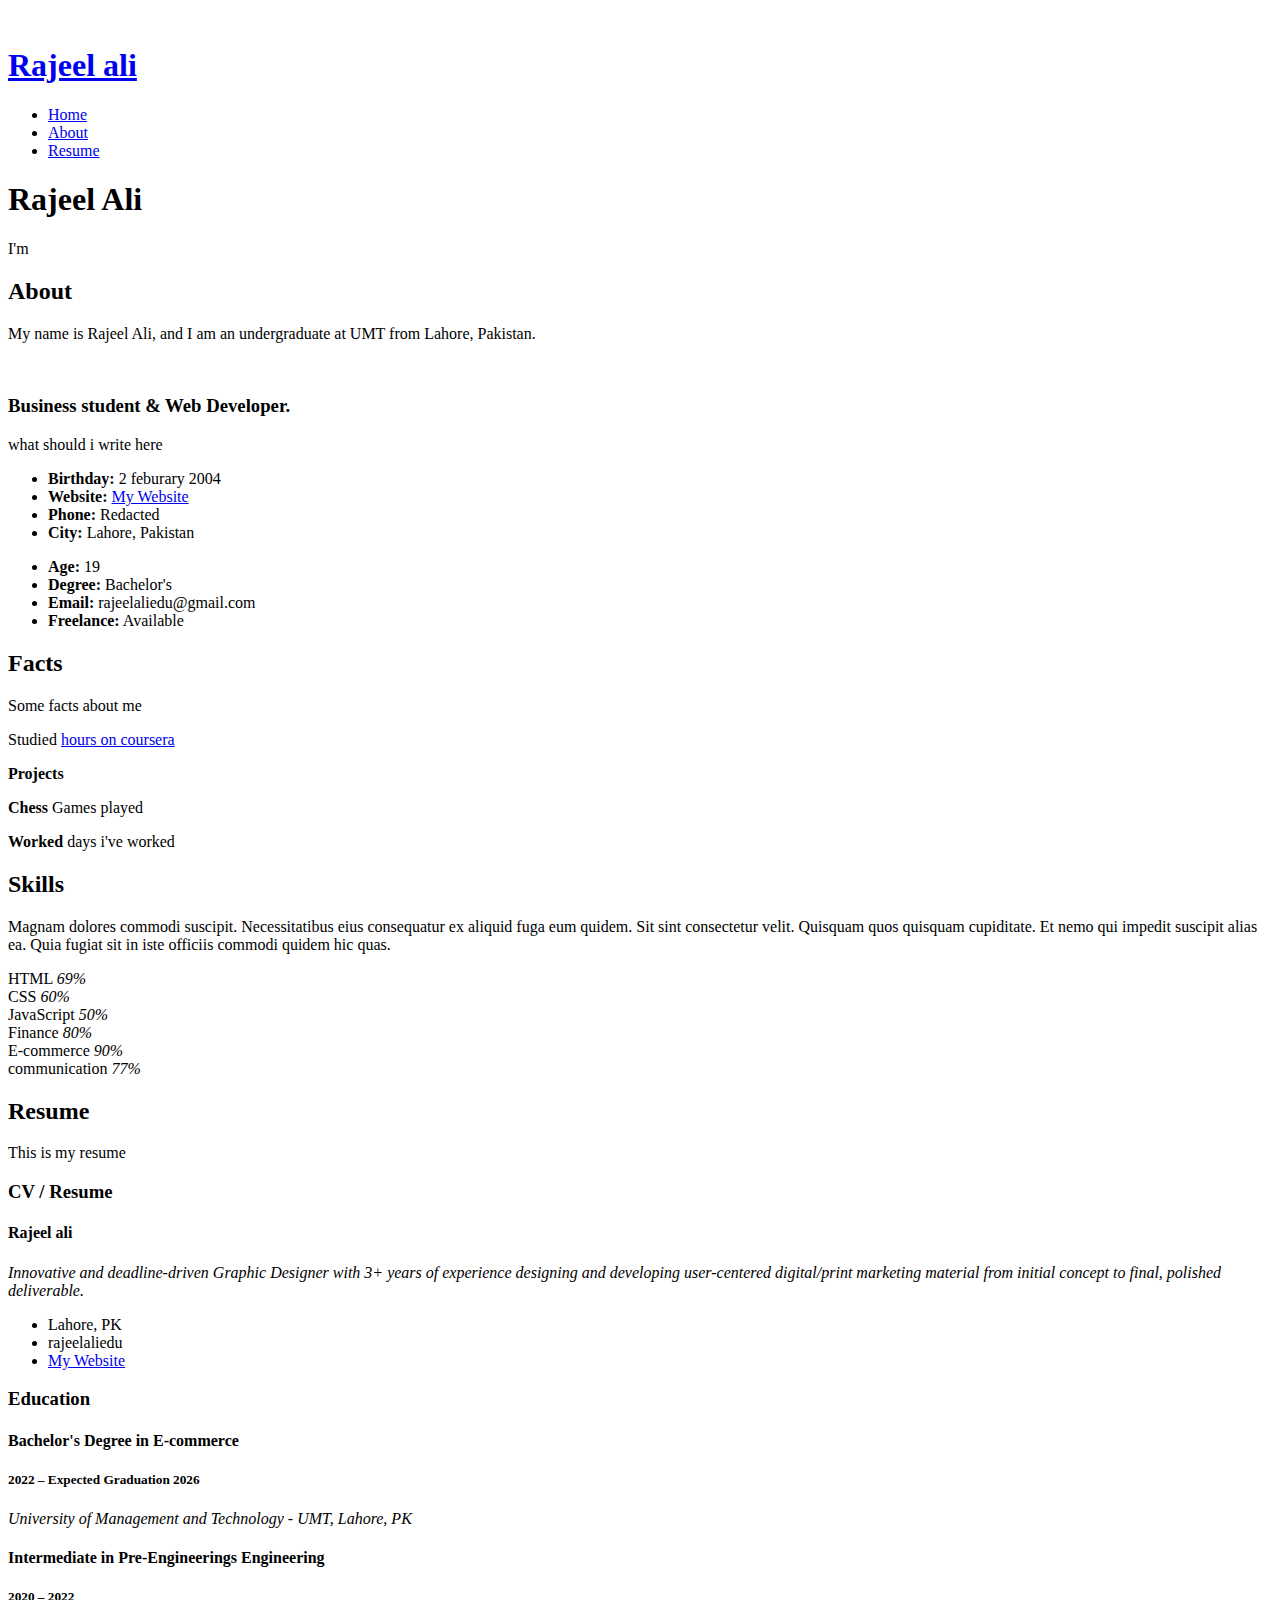
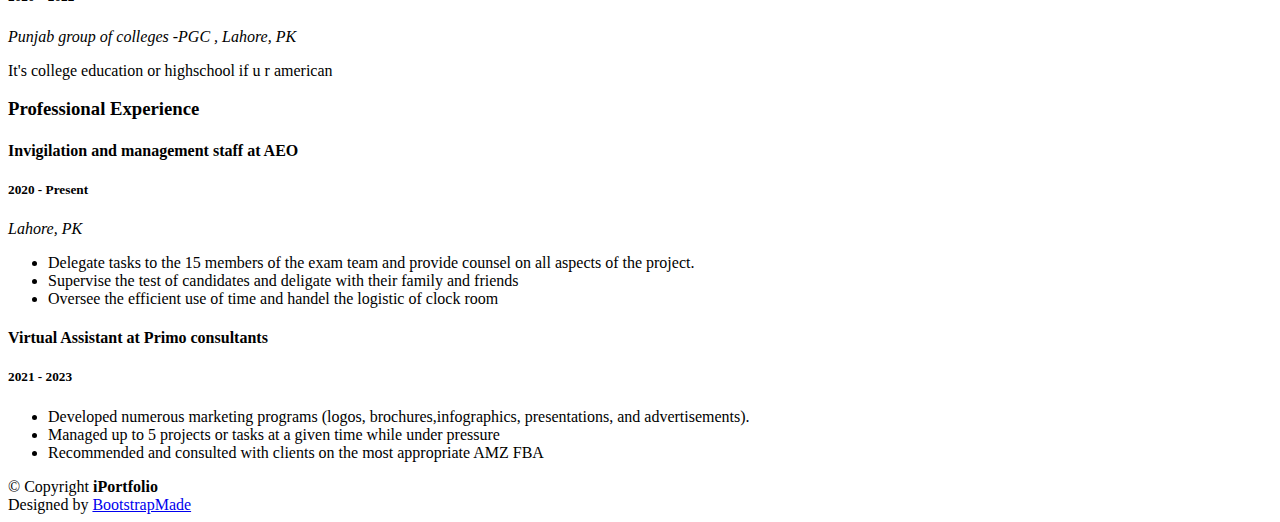
==== index.html @ e024c7f2 "Add files via upload" ====
<!DOCTYPE html>
<html lang="en">

<head>
  <meta charset="utf-8">
  <meta content="width=device-width, initial-scale=1.0" name="viewport">

  <title>iPortfolio Bootstrap Template - Index</title>
  <meta content="" name="description">
  <meta content="" name="keywords">

  <!-- Favicons -->
  <link href="assets/img/favicon.png" rel="icon">
  <link href="assets/img/apple-touch-icon.png" rel="apple-touch-icon">

 

  <!-- Vendor CSS Files -->
  <link href="assets/vendor/aos/aos.css" rel="stylesheet">
  <link href="assets/vendor/bootstrap/css/bootstrap.min.css" rel="stylesheet">
  <link href="assets/vendor/bootstrap-icons/bootstrap-icons.css" rel="stylesheet">
  <link href="assets/vendor/boxicons/css/boxicons.min.css" rel="stylesheet">
  <link href="assets/vendor/glightbox/css/glightbox.min.css" rel="stylesheet">
  <link href="assets/vendor/swiper/swiper-bundle.min.css" rel="stylesheet">

  <!-- Template Main CSS File -->
  <link href="assets/css/style.css" rel="stylesheet">

  <!-- =======================================================
  * Template Name: iPortfolio
  * Updated: Sep 18 2023 with Bootstrap v5.3.2
  * Template URL: https://bootstrapmade.com/iportfolio-bootstrap-portfolio-websites-template/
  * Author: BootstrapMade.com
  * License: https://bootstrapmade.com/license/
  ======================================================== -->
</head>

<body>

  <!-- ======= Mobile nav toggle button ======= -->
  <i class="bi bi-list mobile-nav-toggle d-xl-none"></i>

  <!-- ======= Header ======= -->
  <header id="header">
    <div class="d-flex flex-column">

      <div class="profile">
        <img src="assets/img/profile-img.jpg" alt="" class="img-fluid rounded-circle">
        <h1 class="text-light"><a href="index.html">Rajeel ali</a></h1>
        <div class="social-links mt-3 text-center">
          <a href="#" class="twitter"><i class="bx bxl-twitter"></i></a>
          <a href="#" class="facebook"><i class="bx bxl-facebook"></i></a>
          <a href="#" class="instagram"><i class="bx bxl-instagram"></i></a>
          <a href="#" class="linkedin"><i class="bx bxl-linkedin"></i></a>
        </div>
      </div>

      <nav id="navbar" class="nav-menu navbar">
        <ul>
          <li><a href="#hero" class="nav-link scrollto active"><i class="bx bx-home"></i> <span>Home</span></a></li>
          <li><a href="#about" class="nav-link scrollto"><i class="bx bx-user"></i> <span>About</span></a></li>
          <li><a href="#resume" class="nav-link scrollto"><i class="bx bx-file-blank"></i> <span>Resume</span></a></li>
        </ul>
      </nav><!-- .nav-menu -->
    </div>
  </header><!-- End Header -->

  <!-- ======= Hero Section ======= -->
  <section id="hero" class="d-flex flex-column justify-content-center align-items-center">
    <div class="hero-container" data-aos="fade-in">
      <h1>Rajeel Ali</h1>
      <p>I'm <span class="typed" data-typed-items="Student, Developer, Freelancer"></span></p>
    </div>
  </section><!-- End Hero -->

  <main id="main">

    <!-- ======= About Section ======= -->
    <section id="about" class="about">
      <div class="container">

        <div class="section-title">
          <h2>About</h2>
          <p>My name is Rajeel Ali,  and I am an undergraduate at UMT from Lahore, Pakistan.
</p>
        </div>

        <div class="row">
          <div class="col-lg-4" data-aos="fade-right">
            <img src="assets/img/profile-img.jpg" class="img-fluid" alt="">
          </div>
          <div class="col-lg-8 pt-4 pt-lg-0 content" data-aos="fade-left">
            <h3>Business student &amp; Web Developer.</h3>
            <p class="fst-italic">
              what should i write here
            </p>
            <div class="row">
              <div class="col-lg-6">
                <ul>
                  <li><i class="bi bi-chevron-right"></i> <strong>Birthday:</strong> <span>2 feburary 2004</span></li>
                  <li><i class="bi bi-chevron-right"></i> <strong>Website:</strong> <span><a href="https://sites.google.com/view/rajeel-ali/home">  My Website</a></span></li>
                  <li><i class="bi bi-chevron-right"></i> <strong>Phone:</strong> <span> Redacted</span></li>
                  <li><i class="bi bi-chevron-right"></i> <strong>City:</strong> <span>Lahore, Pakistan</span></li>
                </ul>
              </div>
              <div class="col-lg-6">
                <ul>
                  <li><i class="bi bi-chevron-right"></i> <strong>Age:</strong> <span>19</span></li>
                  <li><i class="bi bi-chevron-right"></i> <strong>Degree:</strong> <span>Bachelor's</span></li>
                  <li><i class="bi bi-chevron-right"></i> <strong>Email:</strong> <span>rajeelaliedu@gmail.com</span></li>
                  <li><i class="bi bi-chevron-right"></i> <strong>Freelance:</strong> <span>Available</span></li>
                </ul>
              </div>
            </div>
          </div>
        </div>
      </div>
    </section><!-- End About Section -->

    <!-- ======= Facts Section ======= -->
    <section id="facts" class="facts">
      <div class="container">

        <div class="section-title">
          <h2>Facts</h2>
          <p> Some facts about me</p>
        </div>

        <div class="row no-gutters">

          <div class="col-lg-3 col-md-6 d-md-flex align-items-md-stretch" data-aos="fade-up">
            <div class="count-box">
              <i class="bi bi-emoji-smile"></i>
              <span data-purecounter-start="0" data-purecounter-end="197" data-purecounter-duration="1" class="purecounter" ></span>
              <p><italic>Studied</italic> <a href="https://www.coursera.org/learner/rajeel-ali">hours on coursera</a></p>
            </div>
          </div>

          <div class="col-lg-3 col-md-6 d-md-flex align-items-md-stretch" data-aos="fade-up" data-aos-delay="100">
            <div class="count-box">
              <i class="bi bi-journal-richtext"></i>
              <span data-purecounter-start="0" data-purecounter-end="9" data-purecounter-duration="1" class="purecounter"></span>
              <p><strong>Projects</strong></p>
            </div>
          </div>
<div class="col-lg-3 col-md-6 d-md-flex align-items-md-stretch" data-aos="fade-up" data-aos-delay="300">
            <div class="count-box">
              <i class="bi bi-laptop"></i>
              <span data-purecounter-start="0" data-purecounter-end="1500" data-purecounter-duration="1" class="purecounter"></span>
              <p><strong>Chess</strong> Games played</p>
            </div>
          </div>

          <div class="col-lg-3 col-md-6 d-md-flex align-items-md-stretch" data-aos="fade-up" data-aos-delay="300">
            <div class="count-box">
              <i class="bi bi-people"></i>
              <span data-purecounter-start="0" data-purecounter-end="69" data-purecounter-duration="1" class="purecounter"></span>
              <p><strong>Worked</strong> days i've worked</p>
            </div>
          </div>

        </div>

      </div>
    </section><!-- End Facts Section -->

    <!-- ======= Skills Section ======= -->
    <section id="skills" class="skills section-bg">
      <div class="container">

        <div class="section-title">
          <h2>Skills</h2>
          <p>Magnam dolores commodi suscipit. Necessitatibus eius consequatur ex aliquid fuga eum quidem. Sit sint consectetur velit. Quisquam quos quisquam cupiditate. Et nemo qui impedit suscipit alias ea. Quia fugiat sit in iste officiis commodi quidem hic quas.</p>
        </div>

        <div class="row skills-content">

          <div class="col-lg-6" data-aos="fade-up">

            <div class="progress">
              <span class="skill">HTML <i class="val">69%</i></span>
              <div class="progress-bar-wrap">
                <div class="progress-bar" role="progressbar" aria-valuenow="69" aria-valuemin="0" aria-valuemax="100"></div>
              </div>
            </div>

            <div class="progress">
              <span class="skill">CSS <i class="val">60%</i></span>
              <div class="progress-bar-wrap">
                <div class="progress-bar" role="progressbar" aria-valuenow="60" aria-valuemin="0" aria-valuemax="100"></div>
              </div>
            </div>

            <div class="progress">
              <span class="skill">JavaScript <i class="val">50%</i></span>
              <div class="progress-bar-wrap">
                <div class="progress-bar" role="progressbar" aria-valuenow="50" aria-valuemin="0" aria-valuemax="100"></div>
              </div>
            </div>

          </div>

          <div class="col-lg-6" data-aos="fade-up" data-aos-delay="100">

            <div class="progress">
              <span class="skill">Finance <i class="val">80%</i></span>
              <div class="progress-bar-wrap">
                <div class="progress-bar" role="progressbar" aria-valuenow="80" aria-valuemin="0" aria-valuemax="100"></div>
              </div>
            </div>

            <div class="progress">
              <span class="skill">E-commerce <i class="val">90%</i></span>
              <div class="progress-bar-wrap">
                <div class="progress-bar" role="progressbar" aria-valuenow="90" aria-valuemin="0" aria-valuemax="100"></div>
              </div>
            </div>

            <div class="progress">
              <span class="skill">communication <i class="val">77%</i></span>
              <div class="progress-bar-wrap">
                <div class="progress-bar" role="progressbar" aria-valuenow="77" aria-valuemin="0" aria-valuemax="100"></div>
              </div>
            </div>

          </div>

        </div>

      </div>
    </section><!-- End Skills Section -->

    <!-- ======= Resume Section ======= -->
    <section id="resume" class="resume">
      <div class="container">

        <div class="section-title">
          <h2>Resume</h2>
          <p>This is my resume</p>
        </div>

        <div class="row">
          <div class="col-lg-6" data-aos="fade-up">
            <h3 class="resume-title">CV / Resume
</h3>
            <div class="resume-item pb-0">
              <h4>Rajeel ali</h4>
					
              <p><em>Innovative and deadline-driven Graphic Designer with 3+ years of experience designing and developing user-centered digital/print marketing material from initial concept to final, polished deliverable.</em></p>
              <ul>
                <li>Lahore, PK</li>
                <li>rajeelaliedu</li>
					 <li> <a href="https://sites.google.com/view/rajeel-ali/home">  My Website</a></li>
              </ul>
            </div>

            <h3 class="resume-title">Education</h3>
            <div class="resume-item">
					 <!-- /  /Lahore / Pakistan /  -->
              <h4>Bachelor's Degree in E-commerce</h4>
              <h5>2022 – Expected Graduation 2026</h5>
              <p><em>University of Management and Technology - UMT, Lahore, PK</em></p>
             
            </div>
            <div class="resume-item">
              <h4>Intermediate in Pre-Engineerings Engineering</h4>
              <h5>2020 – 2022</h5>
              <p><em>Punjab group of colleges -PGC , Lahore, PK</em></p>
              <p>It's college education or highschool if u r american</p>
            </div>
          </div>
			  
          <div class="col-lg-6" data-aos="fade-up" data-aos-delay="100">
            <h3 class="resume-title">Professional Experience</h3>
            <div class="resume-item">
              <h4>Invigilation and management staff at AEO</h4>
              <h5>2020 - Present</h5>
              <p><em>Lahore, PK </em></p>
              <ul>
                <li>Delegate tasks to the 15 members of the exam team and provide counsel on all aspects of the project. </li>
                <li>Supervise the test of candidates and deligate with their family and friends</li>
                <li>Oversee the efficient use of time and handel the logistic of clock room</li>
              </ul>
            </div>
            <div class="resume-item">
              <h4>Virtual Assistant at Primo consultants </h4>
              <h5>2021 - 2023</h5>
              <ul>
                <li>Developed numerous marketing programs (logos, brochures,infographics, presentations, and advertisements).</li>
                <li>Managed up to 5 projects or tasks at a given time while under pressure</li>
                <li>Recommended and consulted with clients on the most appropriate AMZ FBA</li>
              </ul>
            </div>
          </div>
        </div>

      </div>
    </section><!-- End Resume Section -->
    
  </main><!-- End #main -->

  <!-- ======= Footer ======= -->
  <footer id="footer">
    <div class="container">
      <div class="copyright">
        &copy; Copyright <strong><span>iPortfolio</span></strong>
      </div>
      <div class="credits">
        <!-- All the links in the footer should remain intact. -->
        <!-- You can delete the links only if you purchased the pro version. -->
        <!-- Licensing information: https://bootstrapmade.com/license/ -->
        <!-- Purchase the pro version with working PHP/AJAX contact form: https://bootstrapmade.com/iportfolio-bootstrap-portfolio-websites-template/ -->
        Designed by <a href="https://bootstrapmade.com/">BootstrapMade</a>
      </div>
    </div>
  </footer><!-- End  Footer -->

  <a href="#" class="back-to-top d-flex align-items-center justify-content-center"><i class="bi bi-arrow-up-short"></i></a>

  <!-- Vendor JS Files -->
  <script src="assets/vendor/purecounter/purecounter_vanilla.js"></script>
  <script src="assets/vendor/aos/aos.js"></script>
  <script src="assets/vendor/bootstrap/js/bootstrap.bundle.min.js"></script>
  <script src="assets/vendor/glightbox/js/glightbox.min.js"></script>
  <script src="assets/vendor/isotope-layout/isotope.pkgd.min.js"></script>
  <script src="assets/vendor/swiper/swiper-bundle.min.js"></script>
  <script src="assets/vendor/typed.js/typed.umd.js"></script>
  <script src="assets/vendor/waypoints/noframework.waypoints.js"></script>
  <script src="assets/vendor/php-email-form/validate.js"></script>

  <!-- Template Main JS File -->
  <script src="assets/js/main.js"></script>

</body>

</html>
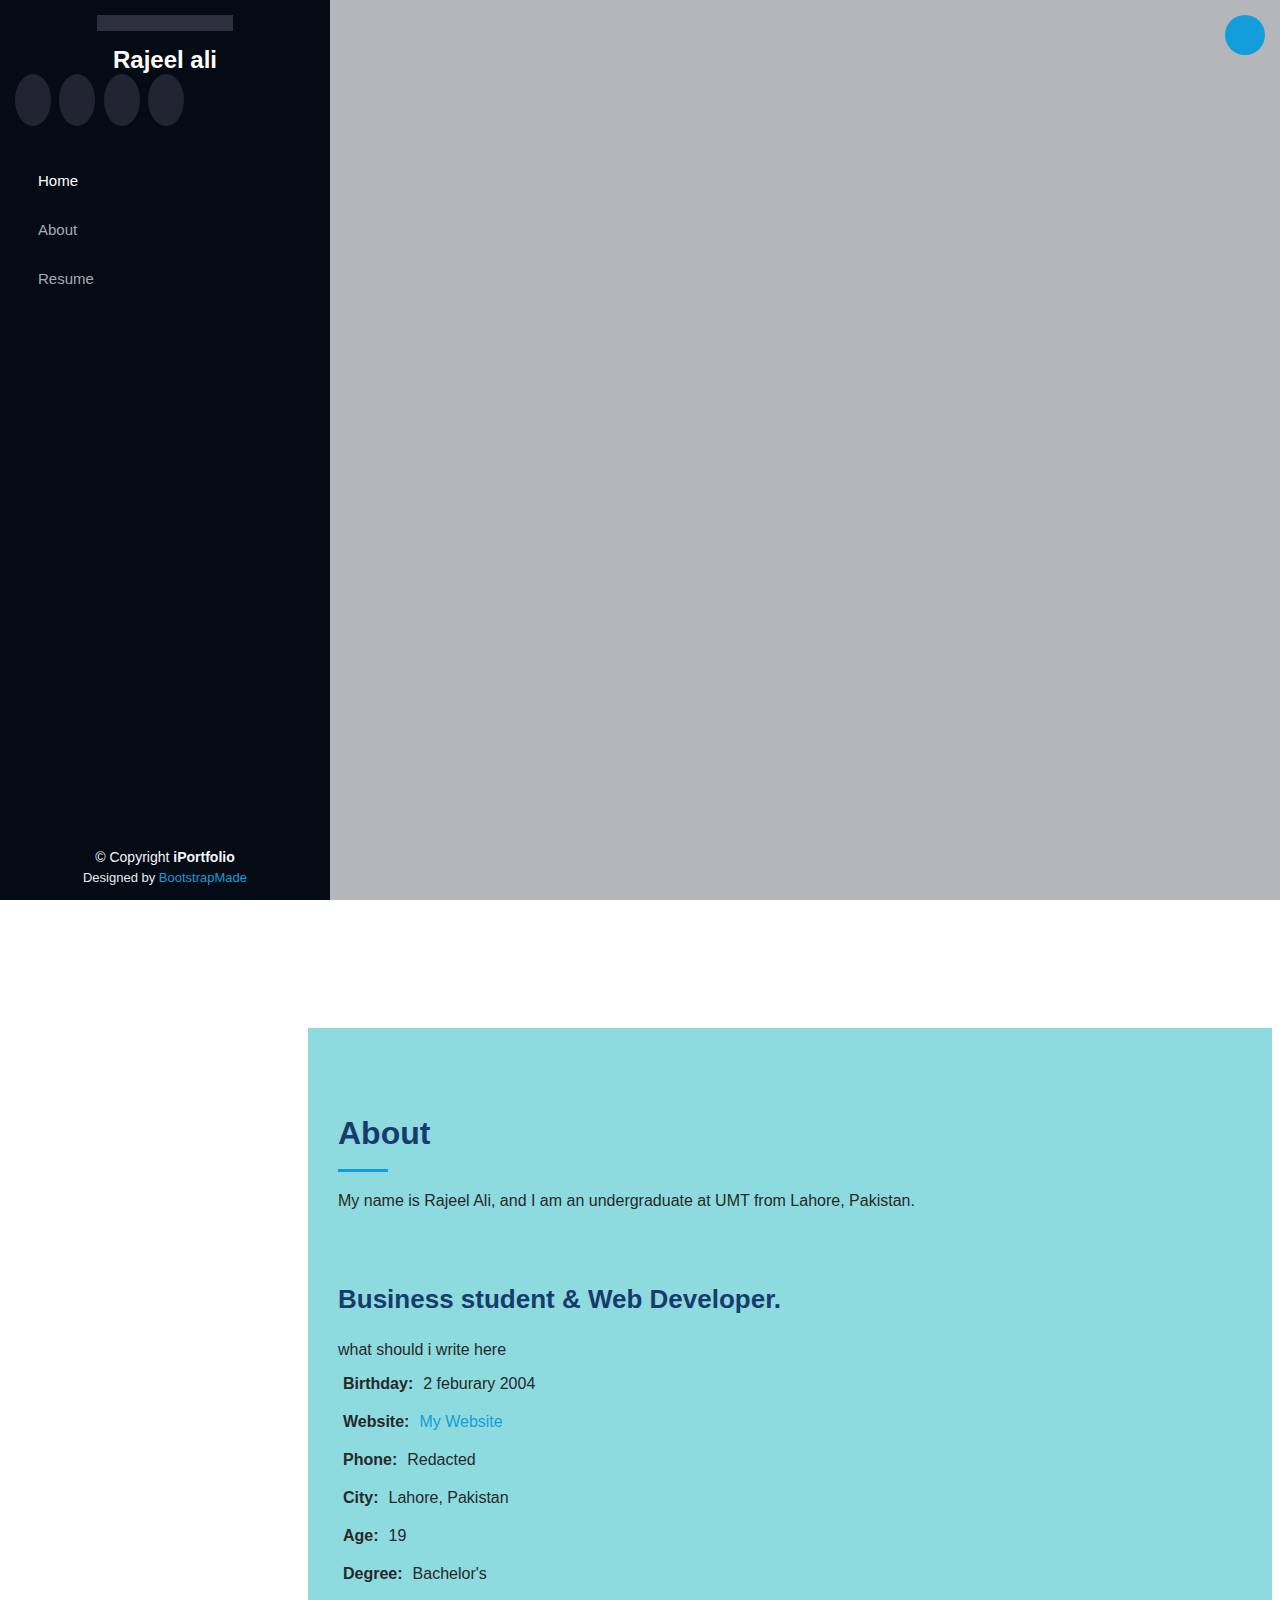
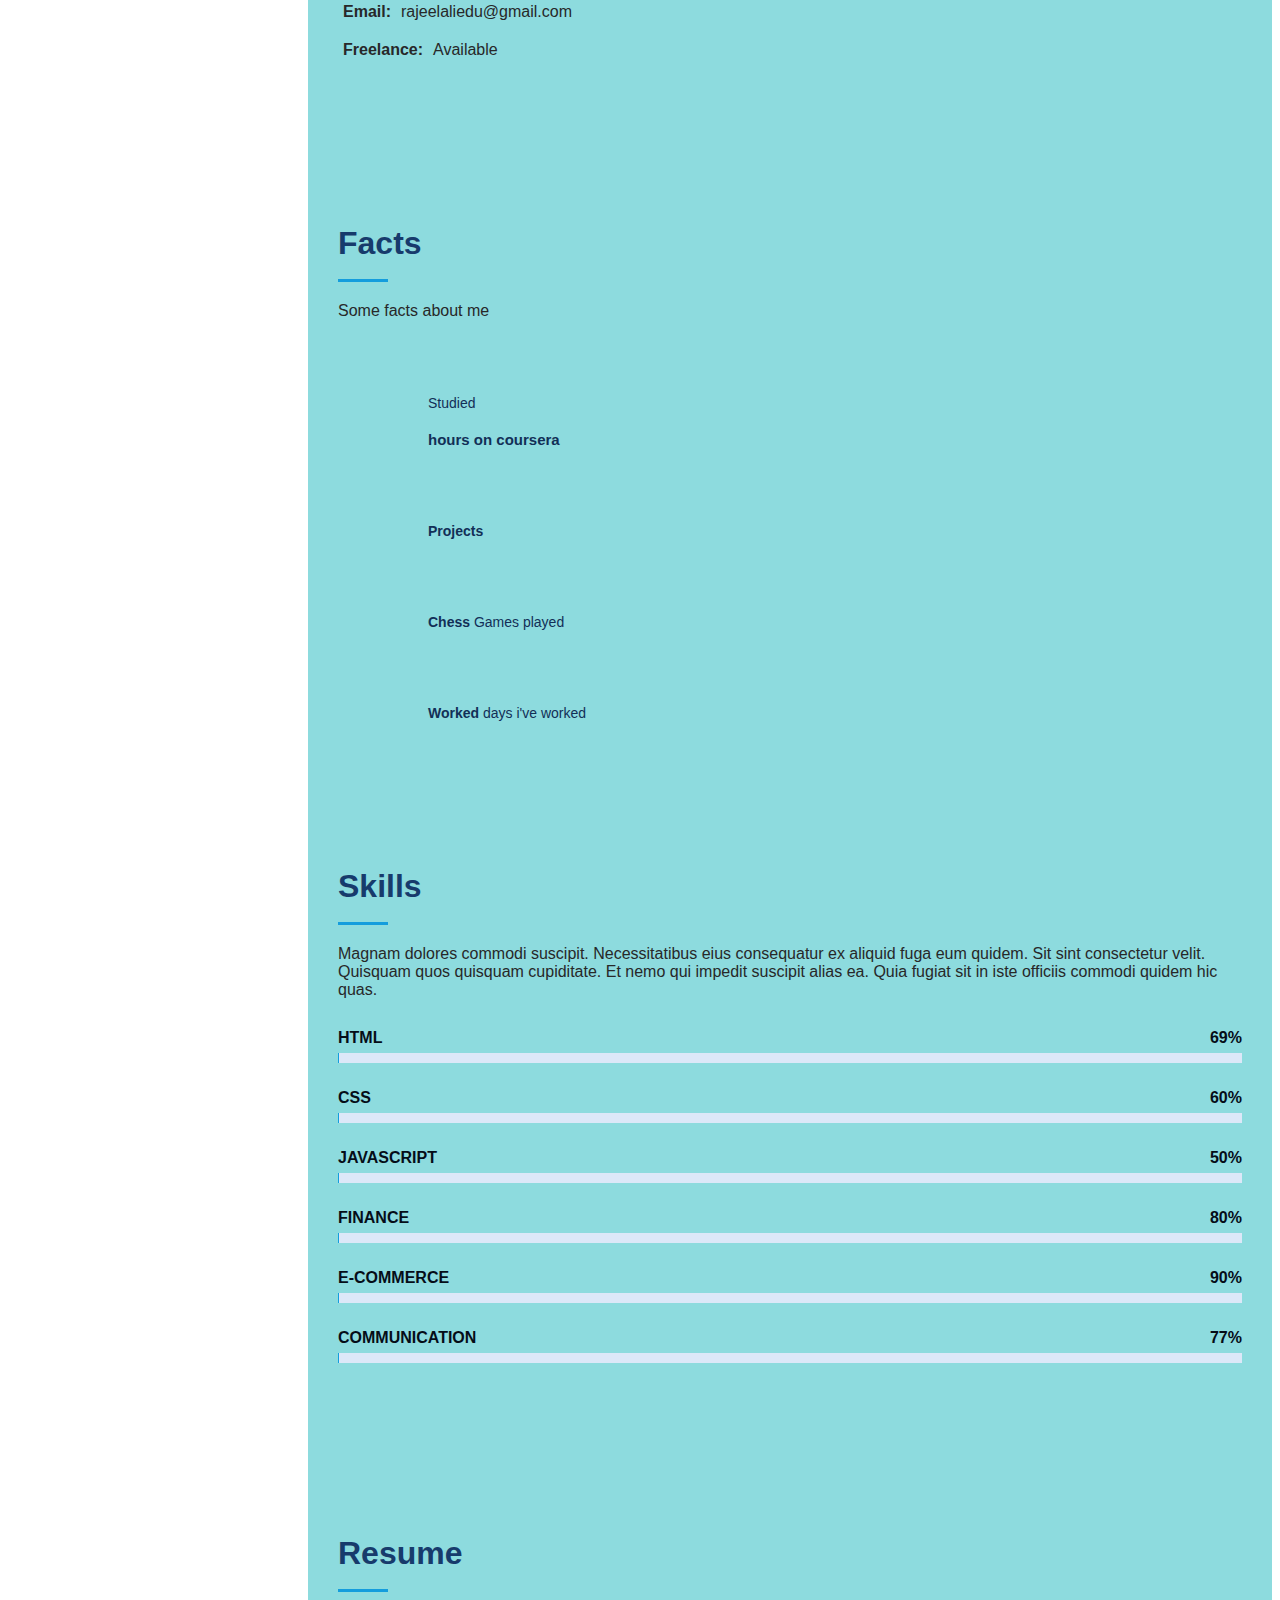
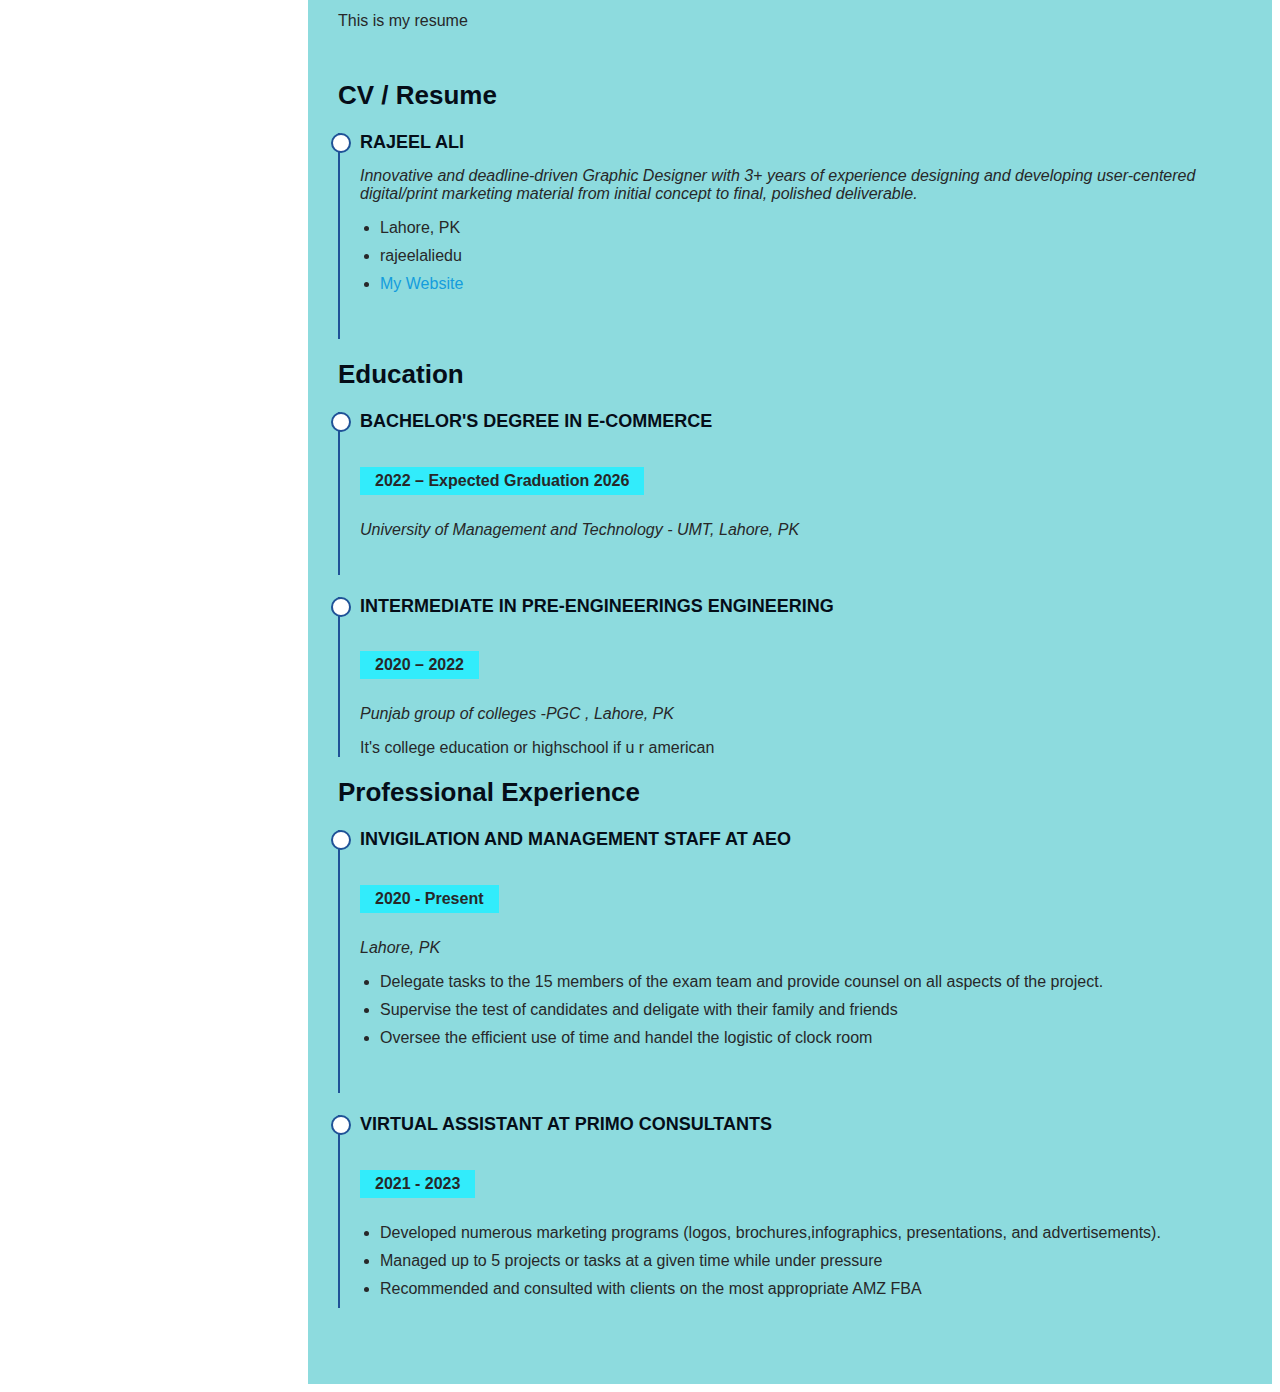
==== commit ee6a4e29: "Update index.html" ====
--- a/index.html
+++ b/index.html
@@ -24,7 +24,7 @@
   <link href="assets/vendor/swiper/swiper-bundle.min.css" rel="stylesheet">
 
   <!-- Template Main CSS File -->
-  <link href="assets/css/style.css" rel="stylesheet">
+  <link href="style.css" rel="stylesheet">
 
   <!-- =======================================================
   * Template Name: iPortfolio
@@ -329,8 +329,8 @@
   <script src="assets/vendor/php-email-form/validate.js"></script>
 
   <!-- Template Main JS File -->
-  <script src="assets/js/main.js"></script>
+  <script src="main.js"></script>
 
 </body>
 
-</html>+</html>
--- a/style.css
+++ b/style.css
@@ -0,0 +1,611 @@
+/**
+* Template Name: iPortfolio
+* Updated: Sep 18 2023 with Bootstrap v5.3.2
+* Template URL: https://bootstrapmade.com/iportfolio-bootstrap-portfolio-websites-template/
+* Author: BootstrapMade.com
+* License: https://bootstrapmade.com/license/
+*/
+
+/*--------------------------------------------------------------
+# General
+--------------------------------------------------------------*/
+body {
+  font-family: "Open Sans", sans-serif;
+  color: #272829;
+}
+
+a {
+  color: #149ddd;
+  text-decoration: none;
+}
+
+a:hover {
+  color: #37b3ed;
+  text-decoration: none;
+}
+
+h1,
+h2,
+h3,
+h4,
+h5,
+h6 {
+  font-family: "Raleway", sans-serif;
+}
+
+/*--------------------------------------------------------------
+# Back to top button
+--------------------------------------------------------------*/
+.back-to-top {
+  position: fixed;
+  visibility: hidden;
+  opacity: 0;
+  right: 15px;
+  bottom: 15px;
+  z-index: 996;
+  background: #149ddd;
+  width: 40px;
+  height: 40px;
+  border-radius: 50px;
+  transition: all 0.4s;
+}
+
+.back-to-top i {
+  font-size: 28px;
+  color: #fff;
+  line-height: 0;
+}
+
+.back-to-top:hover {
+  background: #2eafec;
+  color: #fff;
+}
+
+.back-to-top.active {
+  visibility: visible;
+  opacity: 1;
+}
+
+/*--------------------------------------------------------------
+# Header
+--------------------------------------------------------------*/
+#header {
+  position: fixed;
+  top: 0;
+  left: 0;
+  bottom: 0;
+  width: 300px;
+  transition: all ease-in-out 0.5s;
+  z-index: 9997;
+  transition: all 0.5s;
+  padding: 0 15px;
+  background: #040b14;
+  overflow-y: auto;
+}
+
+#header .profile img {
+  margin: 15px auto;
+  display: block;
+  width: 120px;
+  border: 8px solid #2c2f3f;
+}
+
+#header .profile h1 {
+  font-size: 24px;
+  margin: 0;
+  padding: 0;
+  font-weight: 600;
+  -moz-text-align-last: center;
+  text-align-last: center;
+  font-family: "Poppins", sans-serif;
+}
+
+#header .profile h1 a,
+#header .profile h1 a:hover {
+  color: #fff;
+  text-decoration: none;
+}
+
+#header .profile .social-links a {
+  font-size: 18px;
+  display: inline-block;
+  background: #212431;
+  color: #fff;
+  line-height: 1;
+  padding: 8px 0;
+  margin-right: 4px;
+  border-radius: 50%;
+  text-align: center;
+  width: 36px;
+  height: 36px;
+  transition: 0.3s;
+}
+
+#header .profile .social-links a:hover {
+  background: #149ddd;
+  color: #fff;
+  text-decoration: none;
+}
+
+#main {
+  margin-left: 300px;
+}
+
+.container,
+.container-fluid {
+  padding-left: 30px;
+  padding-right: 30px;
+}
+
+@media (max-width: 1199px) {
+  #header {
+    left: -300px;
+  }
+
+  #main {
+    margin-left: 0;
+  }
+
+  .container,
+  .container-fluid {
+    padding-left: 12px;
+    padding-right: 12px;
+  }
+}
+
+/*--------------------------------------------------------------
+# Navigation Menu
+--------------------------------------------------------------*/
+/* Desktop Navigation */
+.nav-menu {
+  padding: 30px 0 0 0;
+}
+
+.nav-menu * {
+  margin: 0;
+  padding: 0;
+  list-style: none;
+}
+
+.nav-menu>ul>li {
+  position: relative;
+  white-space: nowrap;
+}
+
+.nav-menu a,
+.nav-menu a:focus {
+  display: flex;
+  align-items: center;
+  color: #a8a9b4;
+  padding: 12px 15px;
+  margin-bottom: 8px;
+  transition: 0.3s;
+  font-size: 15px;
+}
+
+.nav-menu a i,
+.nav-menu a:focus i {
+  font-size: 24px;
+  padding-right: 8px;
+  color: #6f7180;
+}
+
+.nav-menu a:hover,
+.nav-menu .active,
+.nav-menu .active:focus,
+.nav-menu li:hover>a {
+  text-decoration: none;
+  color: #fff;
+}
+
+.nav-menu a:hover i,
+.nav-menu .active i,
+.nav-menu .active:focus i,
+.nav-menu li:hover>a i {
+  color: #149ddd;
+}
+
+/* Mobile Navigation */
+.mobile-nav-toggle {
+  position: fixed;
+  right: 15px;
+  top: 15px;
+  z-index: 9998;
+  border: 0;
+  font-size: 24px;
+  transition: all 0.4s;
+  outline: none !important;
+  background-color: #149ddd;
+  color: #fff;
+  width: 40px;
+  height: 40px;
+  display: inline-flex;
+  align-items: center;
+  justify-content: center;
+  line-height: 0;
+  border-radius: 50px;
+  cursor: pointer;
+}
+
+.mobile-nav-active {
+  overflow: hidden;
+}
+
+.mobile-nav-active #header {
+  left: 0;
+}
+
+/*--------------------------------------------------------------
+# Hero Section
+--------------------------------------------------------------*/
+#hero {
+  width: 100%;
+  height: 100vh;
+  background: url("../img/hero-bg.jpg") top center;
+  background-size: cover;
+}
+
+#hero:before {
+  content: "";
+  background: rgba(5, 13, 24, 0.3);
+  position: absolute;
+  bottom: 0;
+  top: 0;
+  left: 0;
+  right: 0;
+  z-index: 1;
+}
+
+#hero .hero-container {
+  position: relative;
+  z-index: 2;
+  min-width: 300px;
+}
+
+#hero h1 {
+  margin: 0 0 10px 0;
+  font-size: 64px;
+  font-weight: 700;
+  line-height: 56px;
+  color: #fff;
+}
+
+#hero p {
+  color: #fff;
+  margin-bottom: 50px;
+  font-size: 26px;
+  font-family: "Poppins", sans-serif;
+}
+
+#hero p span {
+  color: #fff;
+  padding-bottom: 4px;
+  letter-spacing: 1px;
+  border-bottom: 3px solid #149ddd;
+}
+
+@media (min-width: 1024px) {
+  #hero {
+    background-attachment: fixed;
+  }
+}
+
+@media (max-width: 768px) {
+  #hero h1 {
+    font-size: 28px;
+    line-height: 36px;
+  }
+
+  #hero h2 {
+    font-size: 18px;
+    line-height: 24px;
+    margin-bottom: 30px;
+  }
+}
+
+/*--------------------------------------------------------------
+# Sections General
+--------------------------------------------------------------*/
+section {
+  padding: 60px 0;
+  overflow: hidden;
+  background: #8ddbde;
+
+}
+
+.section-bg {
+}
+
+.section-title {
+  padding-bottom: 30px;
+}
+
+.section-title h2 {
+  font-size: 32px;
+  font-weight: bold;
+  margin-bottom: 20px;
+  padding-bottom: 20px;
+  position: relative;
+  color: #173b6c;
+}
+
+.section-title h2::after {
+  content: "";
+  position: absolute;
+  display: block;
+  width: 50px;
+  height: 3px;
+  background: #149ddd;
+  bottom: 0;
+  left: 0;
+}
+
+.section-title p {
+  margin-bottom: 0;
+}
+
+/*--------------------------------------------------------------
+# About
+--------------------------------------------------------------*/
+.about .content h3 {
+  font-weight: 700;
+  font-size: 26px;
+  color: #173b6c;
+}
+
+.about .content ul {
+  list-style: none;
+  padding: 0;
+}
+
+.about .content ul li {
+  margin-bottom: 20px;
+  display: flex;
+  align-items: center;
+}
+
+.about .content ul strong {
+  margin-right: 10px;
+}
+
+.about .content ul i {
+  font-size: 16px;
+  margin-right: 5px;
+  color: #149ddd;
+  line-height: 0;
+}
+
+.about .content p:last-child {
+  margin-bottom: 0;
+}
+
+/*--------------------------------------------------------------
+# Facts
+--------------------------------------------------------------*/
+.facts {
+  padding-bottom: 30px;
+}
+
+.facts .count-box {
+  padding: 30px;
+  width: 100%;
+}
+
+.facts .count-box i {
+  display: block;
+  font-size: 44px;
+  color: #149ddd;
+  float: left;
+  line-height: 0;
+}
+
+.facts .count-box span {
+  font-size: 48px;
+  line-height: 40px;
+  display: block;
+  font-weight: 700;
+  color: #050d18;
+  margin-left: 60px;
+}
+
+.facts .count-box p {
+  padding: 15px 0 0 0;
+  margin: 0 0 0 60px;
+  font-family: "Raleway", sans-serif;
+  font-size: 14px;
+  color: #122f57;
+}
+
+.facts .count-box a {
+  font-weight: 600;
+  display: block;
+  margin-top: 20px;
+  color: #122f57;
+  font-size: 15px;
+  font-family: "Poppins", sans-serif;
+  transition: ease-in-out 0.3s;
+}
+
+.facts .count-box a:hover {
+  color: #1f5297;
+}
+
+/*--------------------------------------------------------------
+# Akills
+--------------------------------------------------------------*/
+.skills .progress {
+  height: 60px;
+  display: block;
+  background: none;
+  border-radius: 0;
+}
+
+.skills .progress .skill {
+  padding: 0;
+  margin: 0 0 6px 0;
+  text-transform: uppercase;
+  display: block;
+  font-weight: 600;
+  font-family: "Poppins", sans-serif;
+  color: #050d18;
+}
+
+.skills .progress .skill .val {
+  float: right;
+  font-style: normal;
+}
+
+.skills .progress-bar-wrap {
+  background: #dce8f8;
+  height: 10px;
+}
+
+.skills .progress-bar {
+  width: 1px;
+  height: 10px;
+  transition: 0.9s;
+  background-color: #149ddd;
+}
+
+/*--------------------------------------------------------------
+# Resume
+--------------------------------------------------------------*/
+.resume .resume-title {
+  font-size: 26px;
+  font-weight: 700;
+  margin-top: 20px;
+  margin-bottom: 20px;
+  color: #050d18;
+}
+
+.resume .resume-item {
+  padding: 0 0 20px 20px;
+  margin-top: -2px;
+  border-left: 2px solid #1f5297;
+  position: relative;
+}
+
+.resume .resume-item h4 {
+  line-height: 18px;
+  font-size: 18px;
+  font-weight: 600;
+  text-transform: uppercase;
+  font-family: "Poppins", sans-serif;
+  color: #050d18;
+  margin-bottom: 10px;
+}
+
+.resume .resume-item h5 {
+  font-size: 16px;
+  background: #32ecfb;
+  padding: 5px 15px;
+  display: inline-block;
+  font-weight: 600;
+  margin-bottom: 10px;
+}
+
+.resume .resume-item ul {
+  padding-left: 20px;
+}
+
+.resume .resume-item ul li {
+  padding-bottom: 10px;
+}
+
+.resume .resume-item:last-child {
+  padding-bottom: 0;
+}
+
+.resume .resume-item::before {
+  content: "";
+  position: absolute;
+  width: 16px;
+  height: 16px;
+  border-radius: 50px;
+  left: -9px;
+  top: 0;
+  background: #fff;
+  border: 2px solid #1f5297;
+}
+
+
+/*--------------------------------------------------------------
+# Breadcrumbs
+--------------------------------------------------------------*/
+.breadcrumbs {
+  padding: 20px 0;
+  background: #f9f9f9;
+}
+
+.breadcrumbs h2 {
+  font-size: 26px;
+  font-weight: 300;
+}
+
+.breadcrumbs ol {
+  display: flex;
+  flex-wrap: wrap;
+  list-style: none;
+  padding: 0;
+  margin: 0;
+  font-size: 15px;
+}
+
+.breadcrumbs ol li+li {
+  padding-left: 10px;
+}
+
+.breadcrumbs ol li+li::before {
+  display: inline-block;
+  padding-right: 10px;
+  color: #0e2442;
+  content: "/";
+}
+
+@media (max-width: 768px) {
+  .breadcrumbs .d-flex {
+    display: block !important;
+  }
+
+  .breadcrumbs ol {
+    display: block;
+  }
+
+  .breadcrumbs ol li {
+    display: inline-block;
+  }
+}
+
+/*--------------------------------------------------------------
+# Footer
+--------------------------------------------------------------*/
+#footer {
+  padding: 15px;
+  color: #f4f6fd;
+  font-size: 14px;
+  position: fixed;
+  left: 0;
+  bottom: 0;
+  width: 300px;
+  z-index: 9999;
+  background: #040b14;
+}
+
+#footer .copyright {
+  text-align: center;
+}
+
+#footer .credits {
+  padding-top: 5px;
+  text-align: center;
+  font-size: 13px;
+  color: #eaebf0;
+}
+
+@media (max-width: 1199px) {
+  #footer {
+    position: static;
+    width: auto;
+    padding-right: 20px 15px;
+  }
+}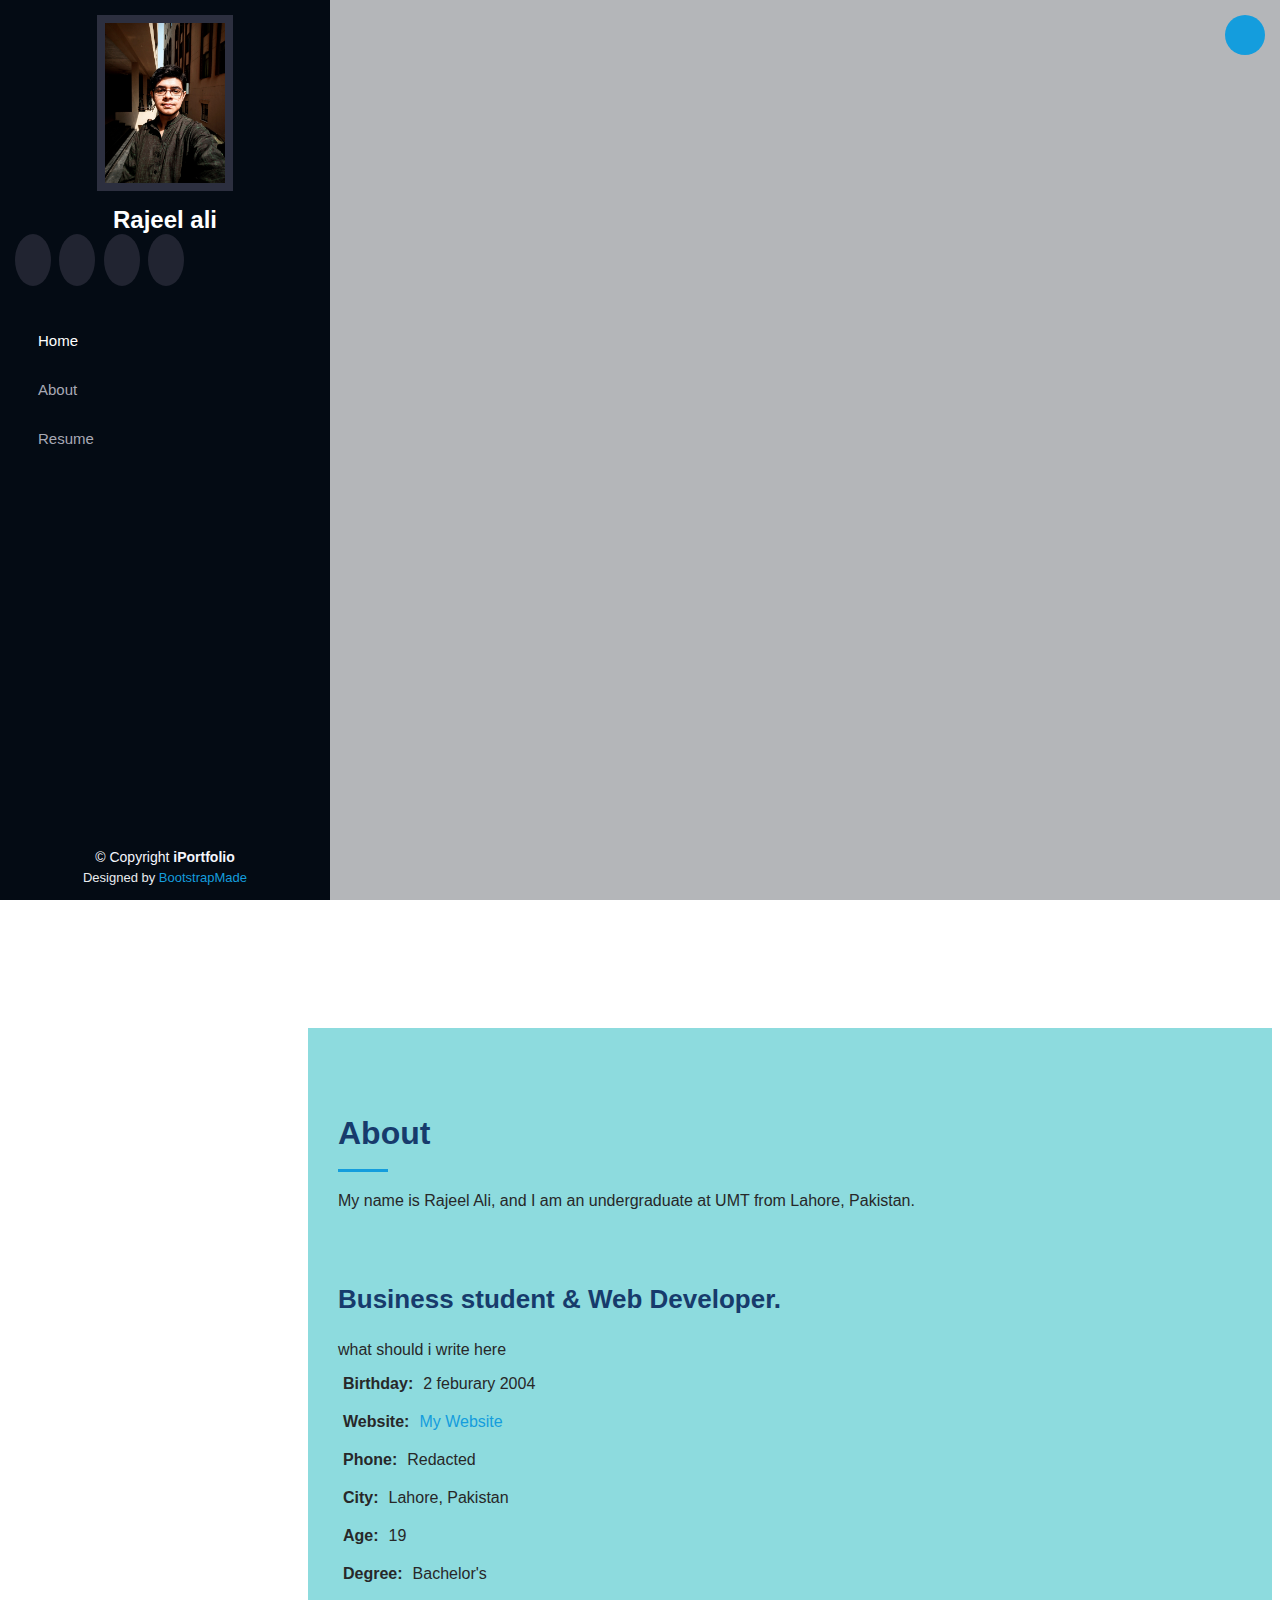
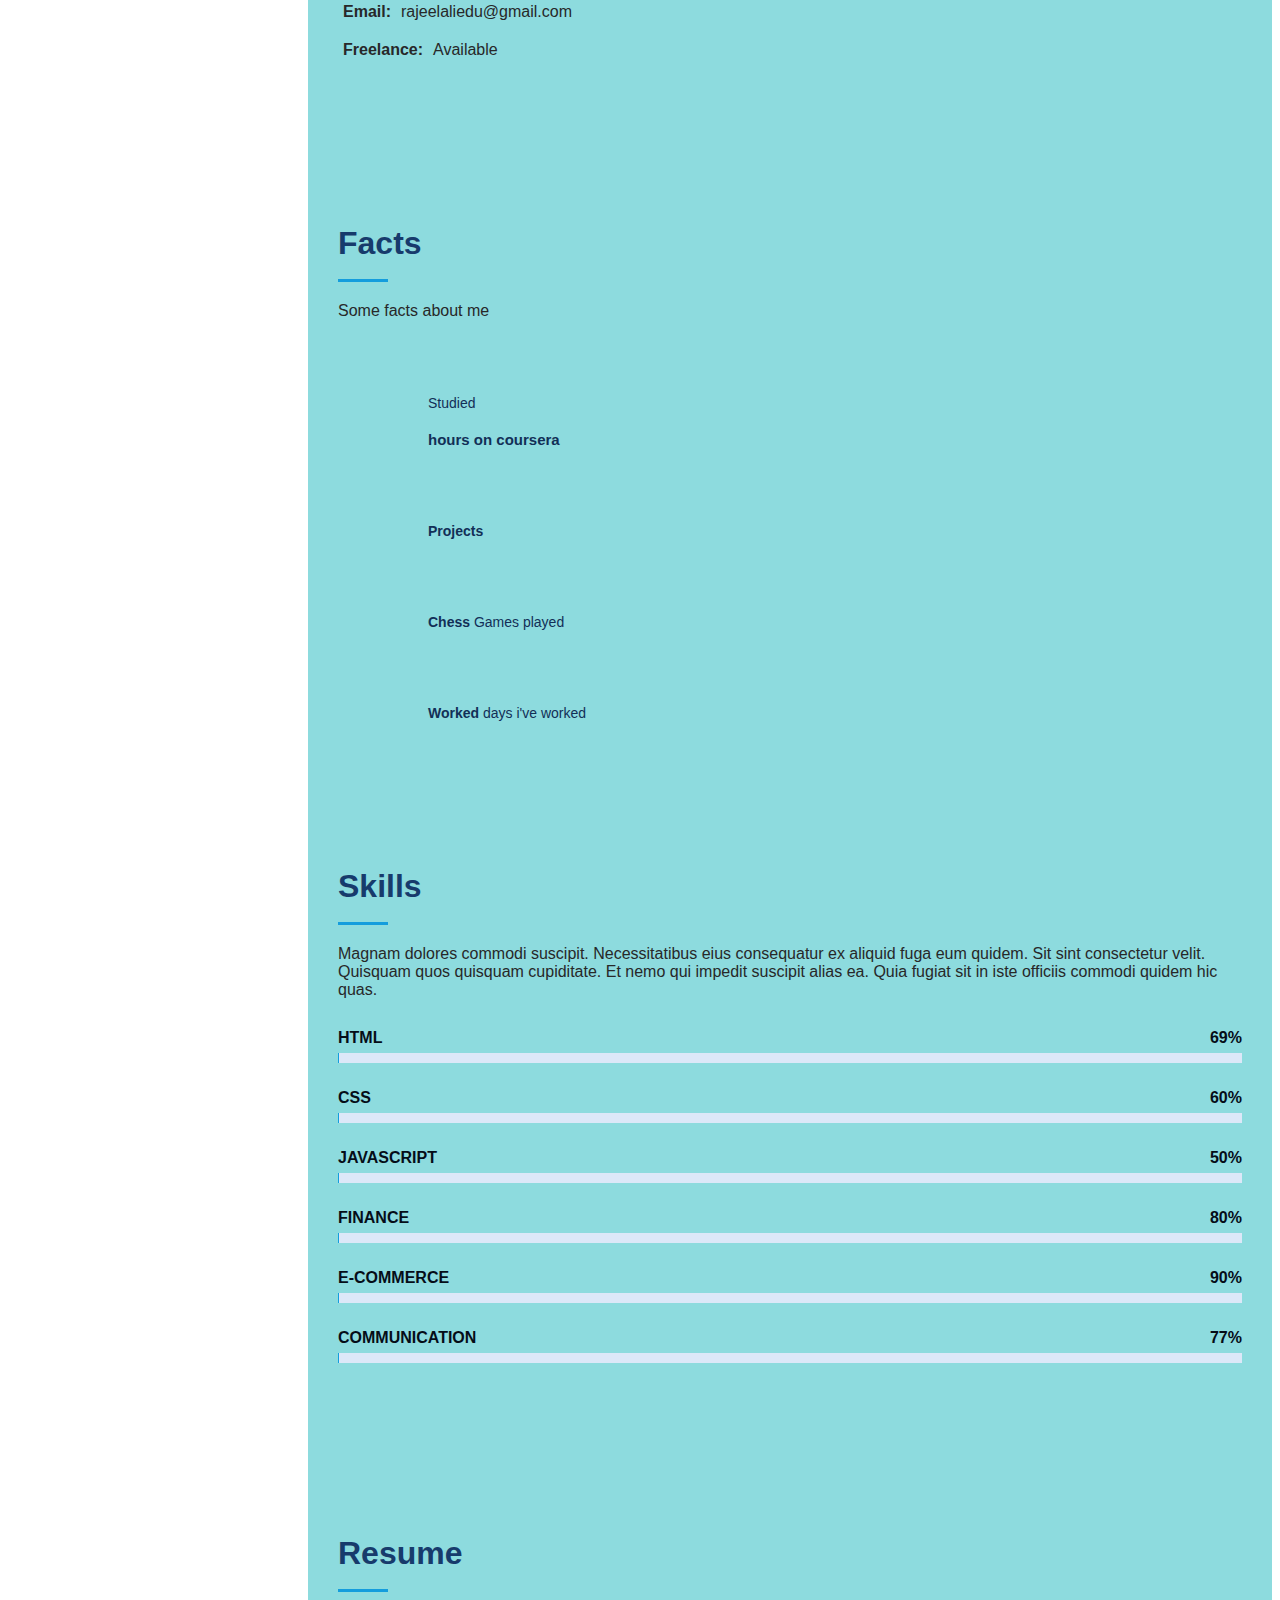
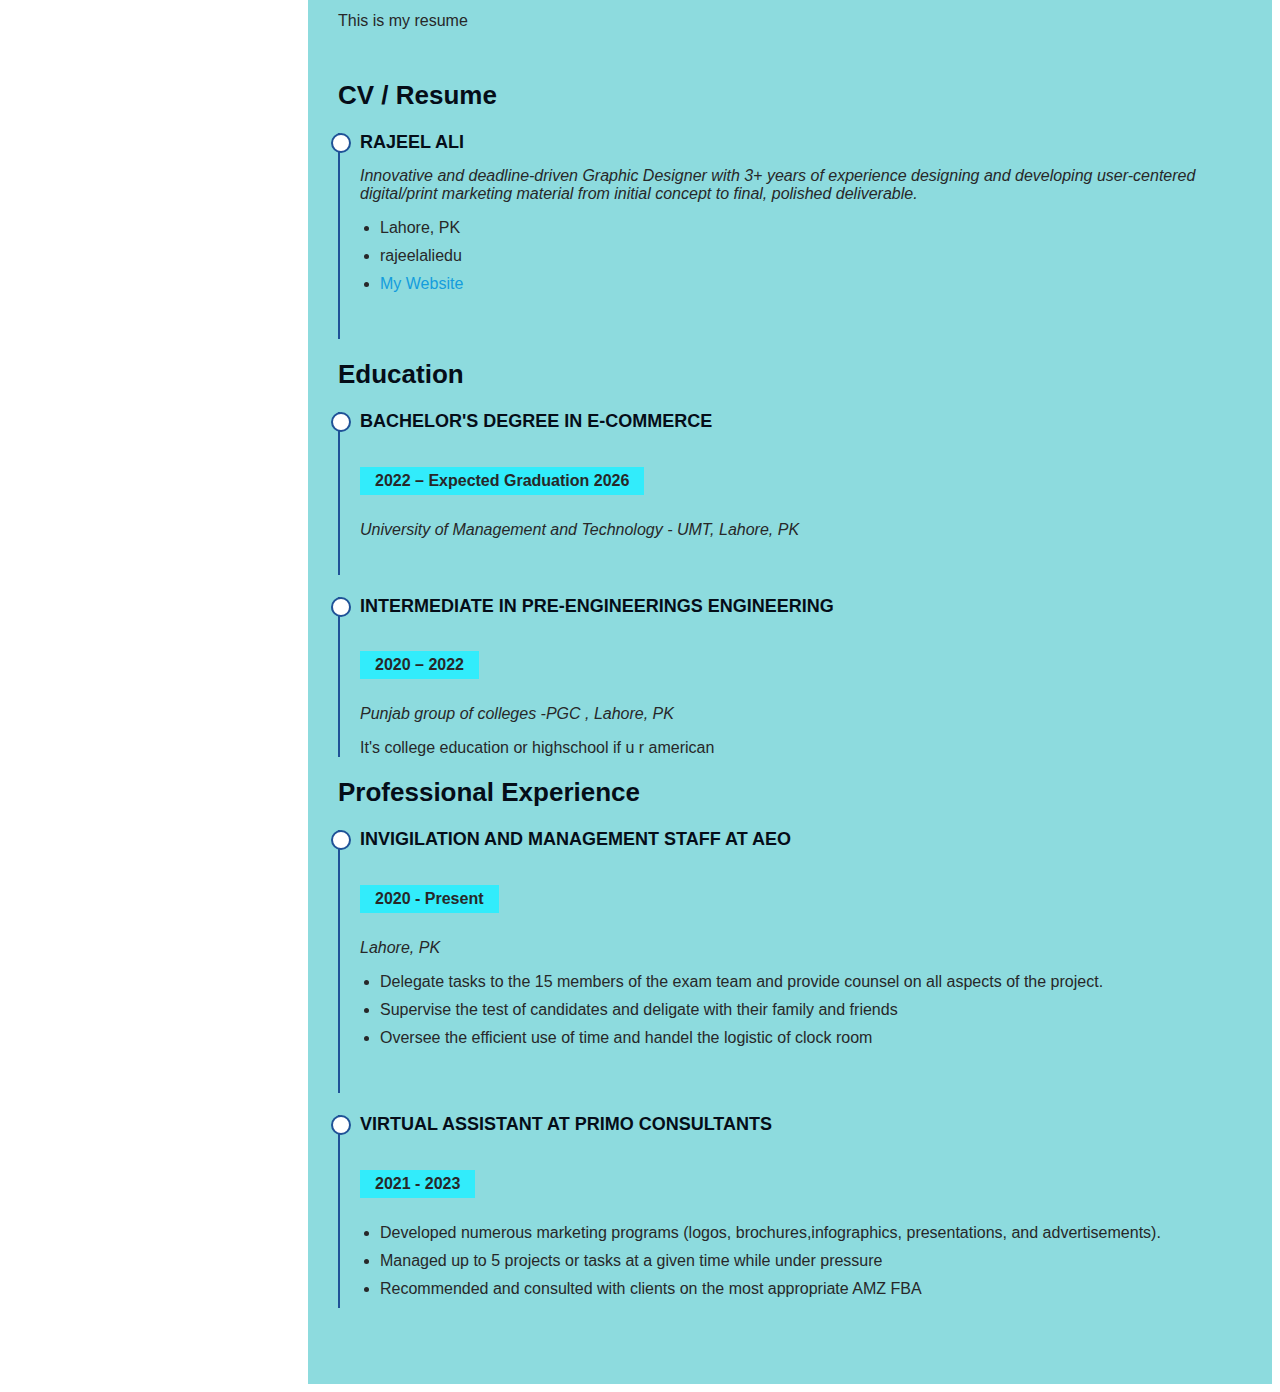
==== commit 6c3a91cc: "Update index.html" ====
--- a/index.html
+++ b/index.html
@@ -10,8 +10,8 @@
   <meta content="" name="keywords">
 
   <!-- Favicons -->
-  <link href="assets/img/favicon.png" rel="icon">
-  <link href="assets/img/apple-touch-icon.png" rel="apple-touch-icon">
+  <link href="favicon.png" rel="icon">
+  <link href="apple-touch-icon.png" rel="apple-touch-icon">
 
  
 
@@ -45,7 +45,7 @@
     <div class="d-flex flex-column">
 
       <div class="profile">
-        <img src="assets/img/profile-img.jpg" alt="" class="img-fluid rounded-circle">
+        <img src="profile-img.jpg" alt="" class="img-fluid rounded-circle">
         <h1 class="text-light"><a href="index.html">Rajeel ali</a></h1>
         <div class="social-links mt-3 text-center">
           <a href="#" class="twitter"><i class="bx bxl-twitter"></i></a>
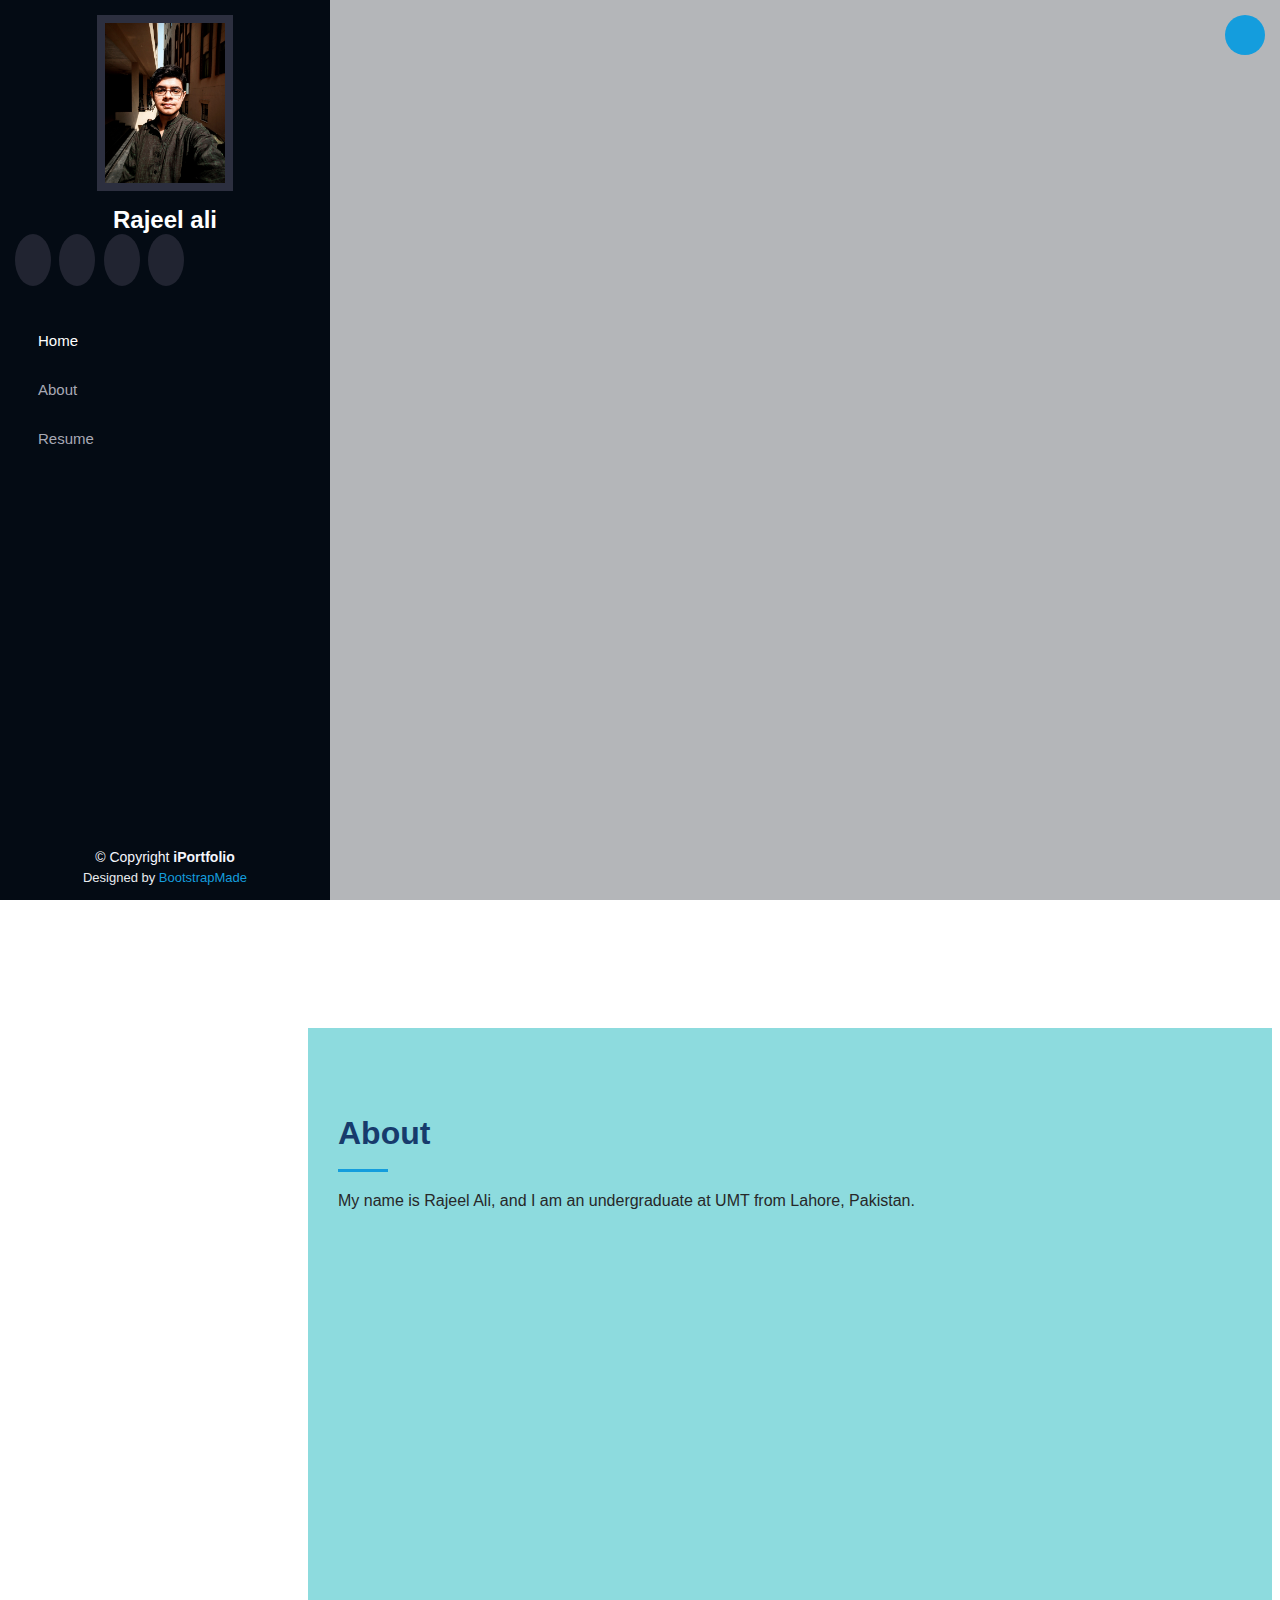
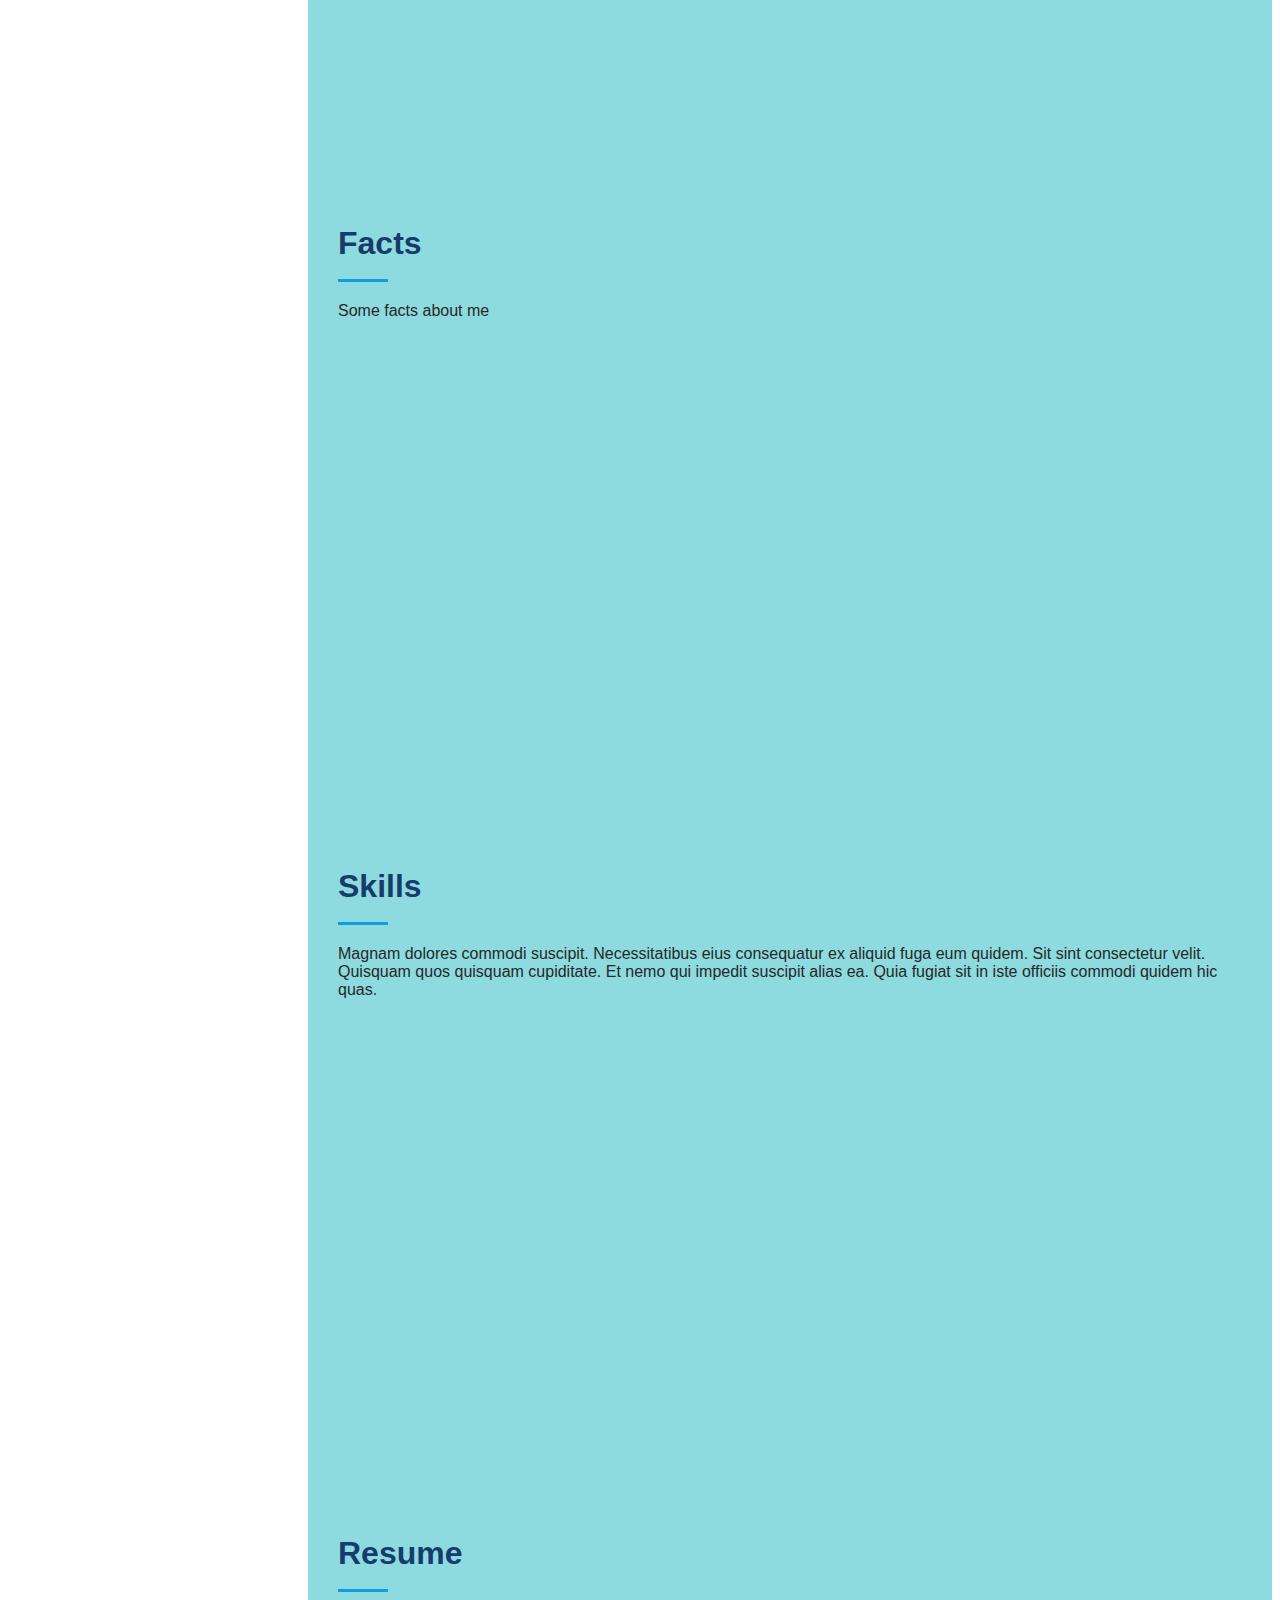
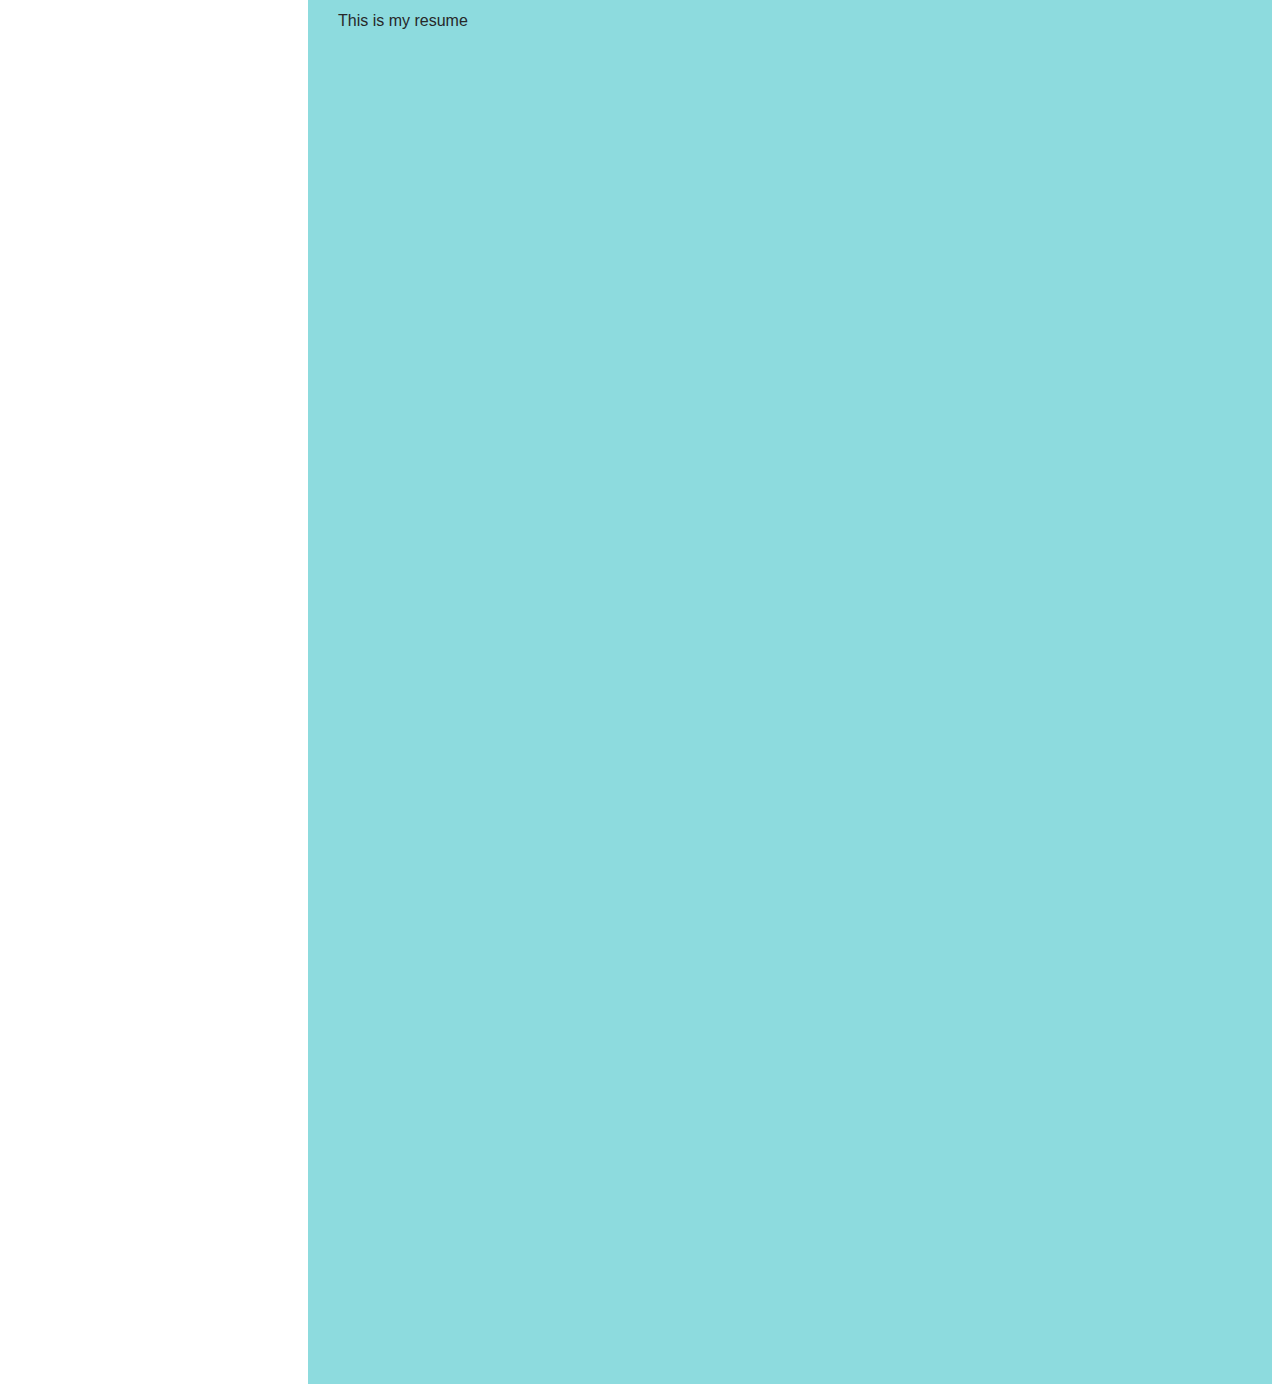
==== commit 1e3b8156: "Update index.html" ====
--- a/index.html
+++ b/index.html
@@ -16,12 +16,12 @@
  
 
   <!-- Vendor CSS Files -->
-  <link href="assets/vendor/aos/aos.css" rel="stylesheet">
-  <link href="assets/vendor/bootstrap/css/bootstrap.min.css" rel="stylesheet">
-  <link href="assets/vendor/bootstrap-icons/bootstrap-icons.css" rel="stylesheet">
-  <link href="assets/vendor/boxicons/css/boxicons.min.css" rel="stylesheet">
-  <link href="assets/vendor/glightbox/css/glightbox.min.css" rel="stylesheet">
-  <link href="assets/vendor/swiper/swiper-bundle.min.css" rel="stylesheet">
+  <link href="aos.css" rel="stylesheet">
+  <link href="bootstrap.min.css" rel="stylesheet">
+  <link href="bootstrap-icons.css" rel="stylesheet">
+  <link href="boxicons.min.css" rel="stylesheet">
+  <link href="glightbox.min.css" rel="stylesheet">
+  <link href="swiper-bundle.min.css" rel="stylesheet">
 
   <!-- Template Main CSS File -->
   <link href="style.css" rel="stylesheet">
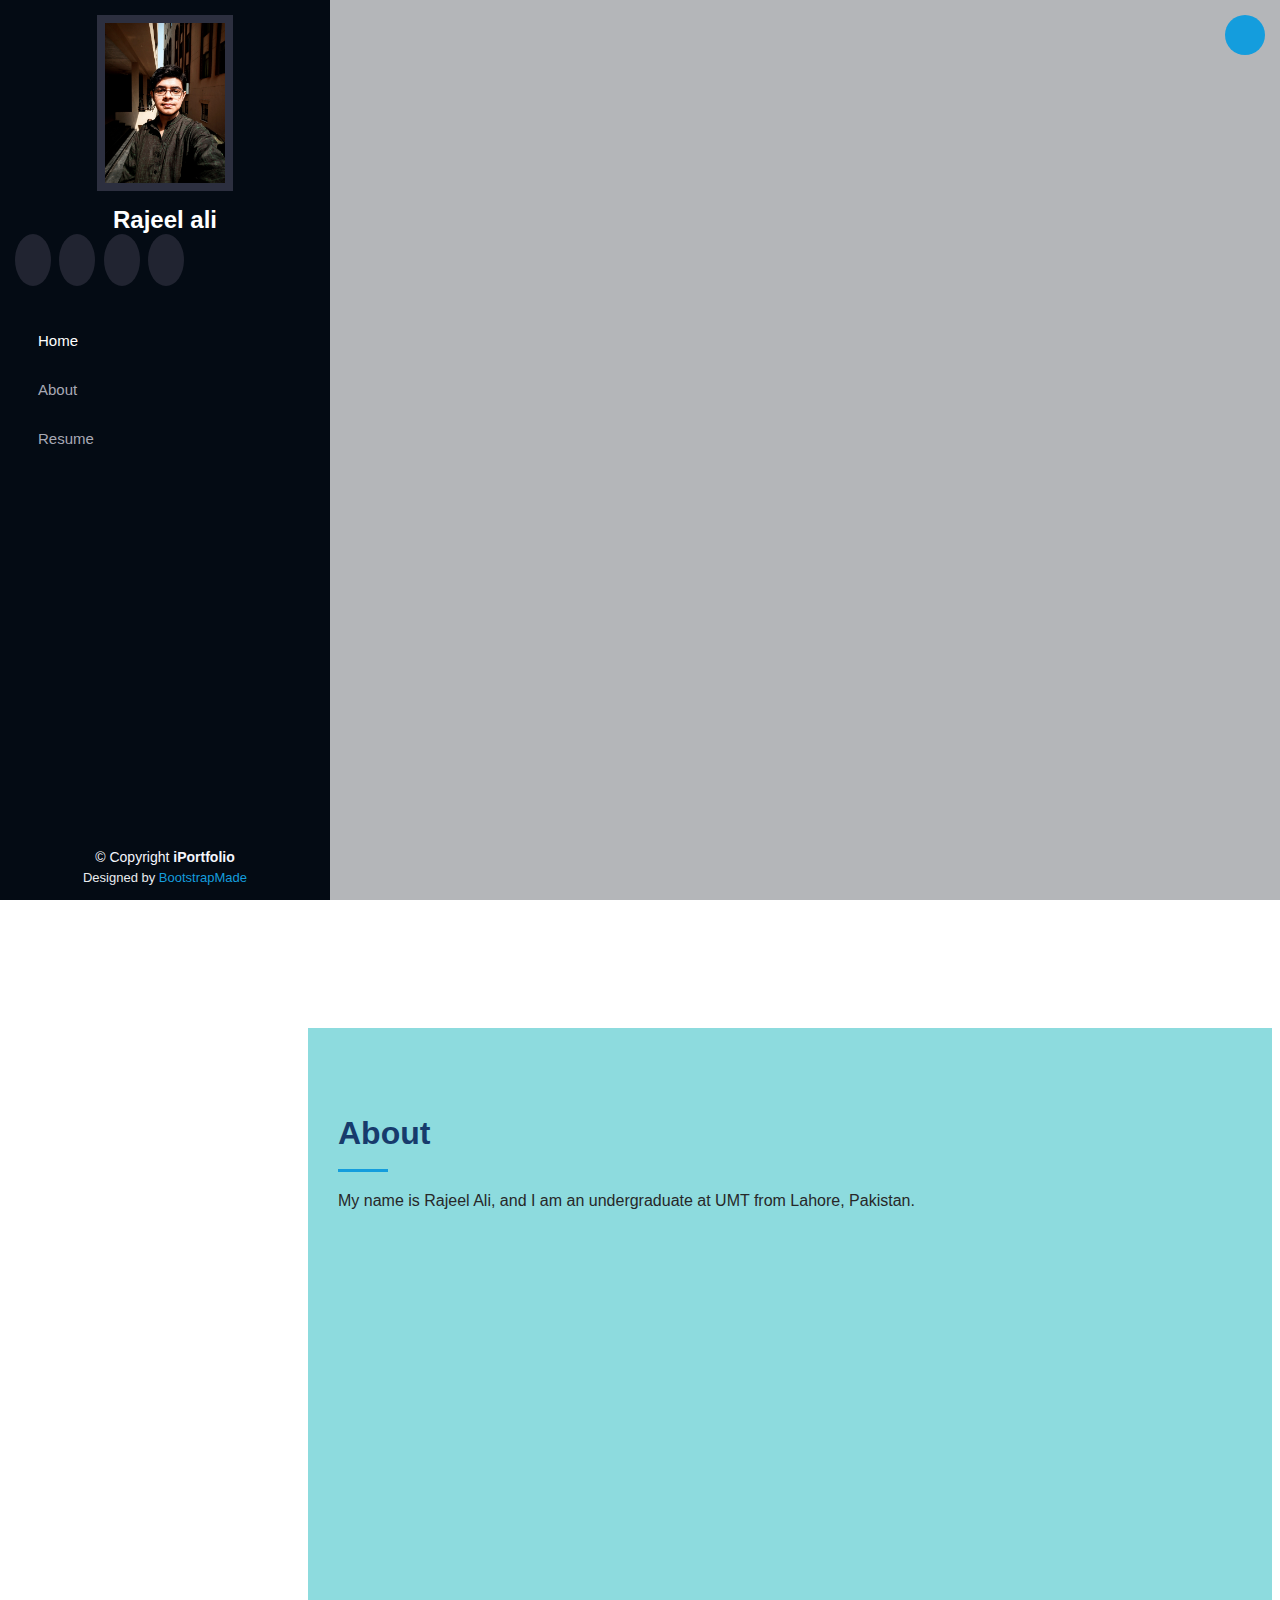
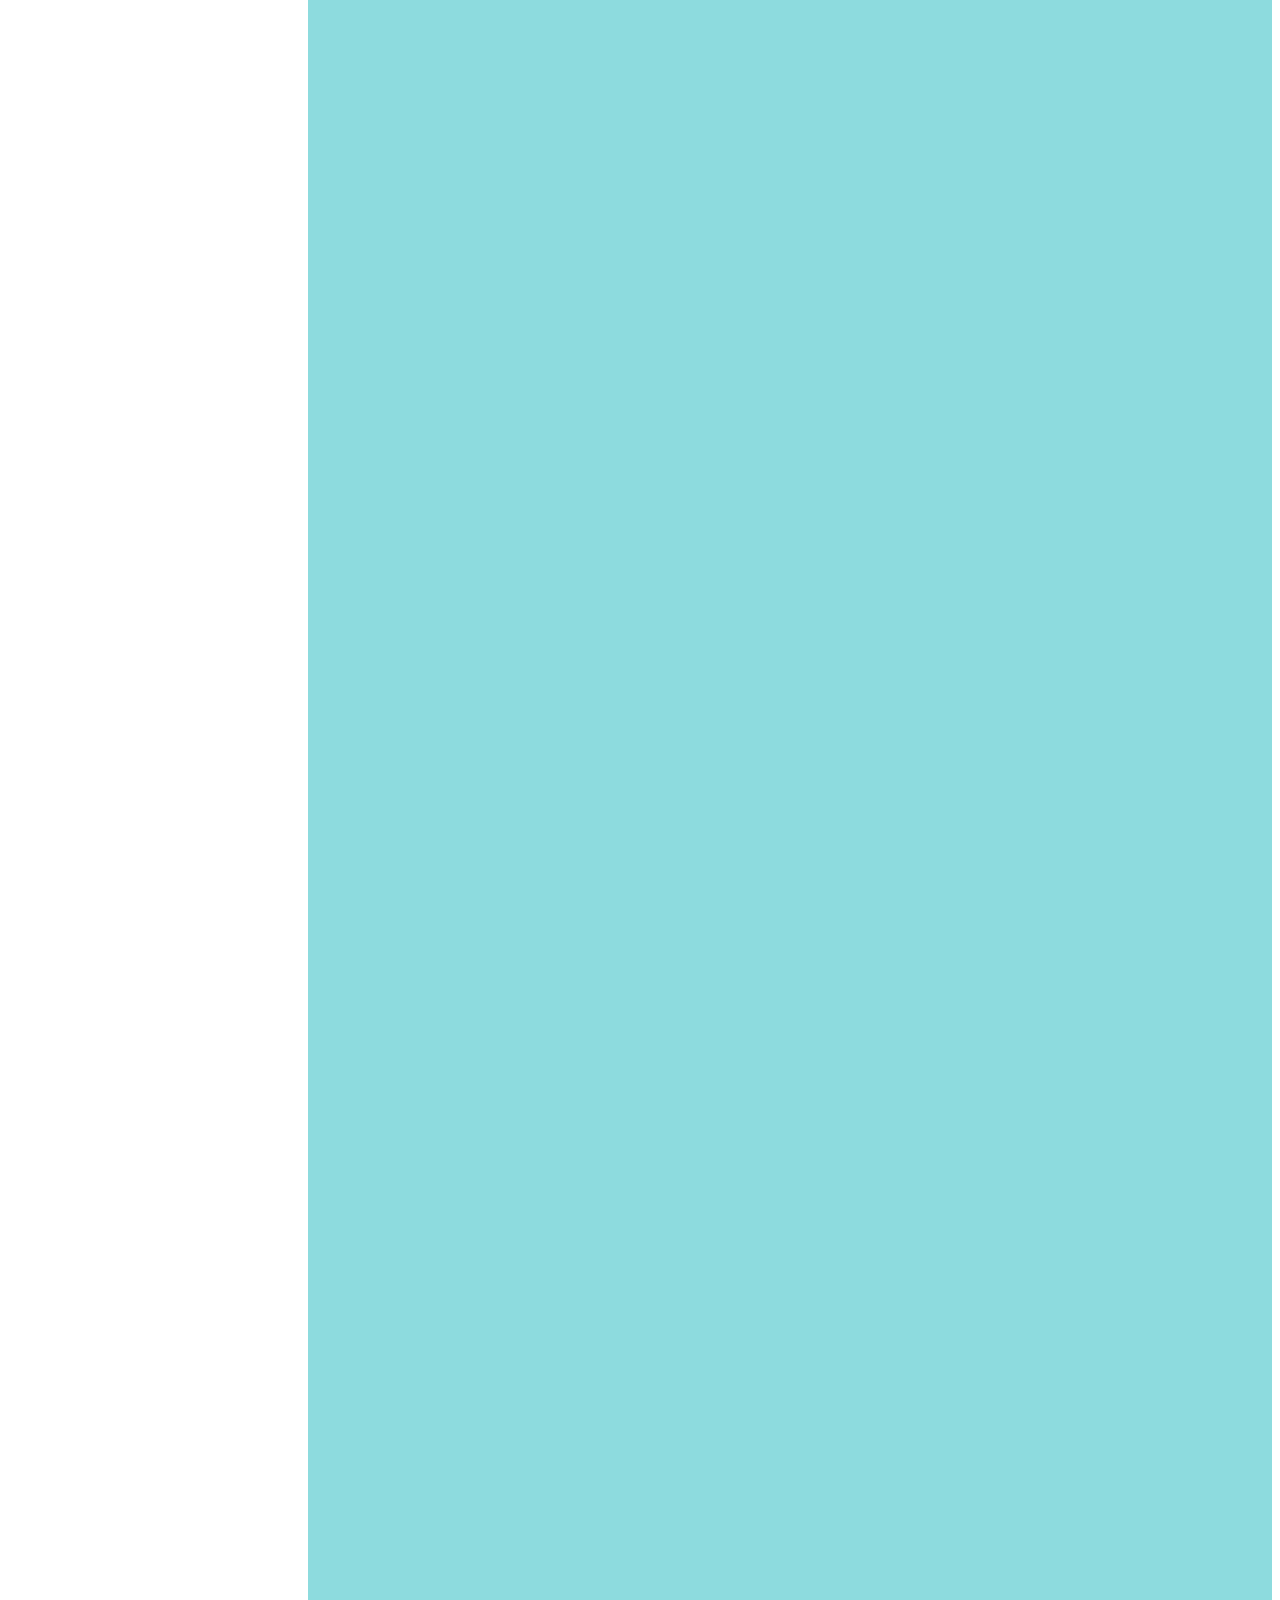
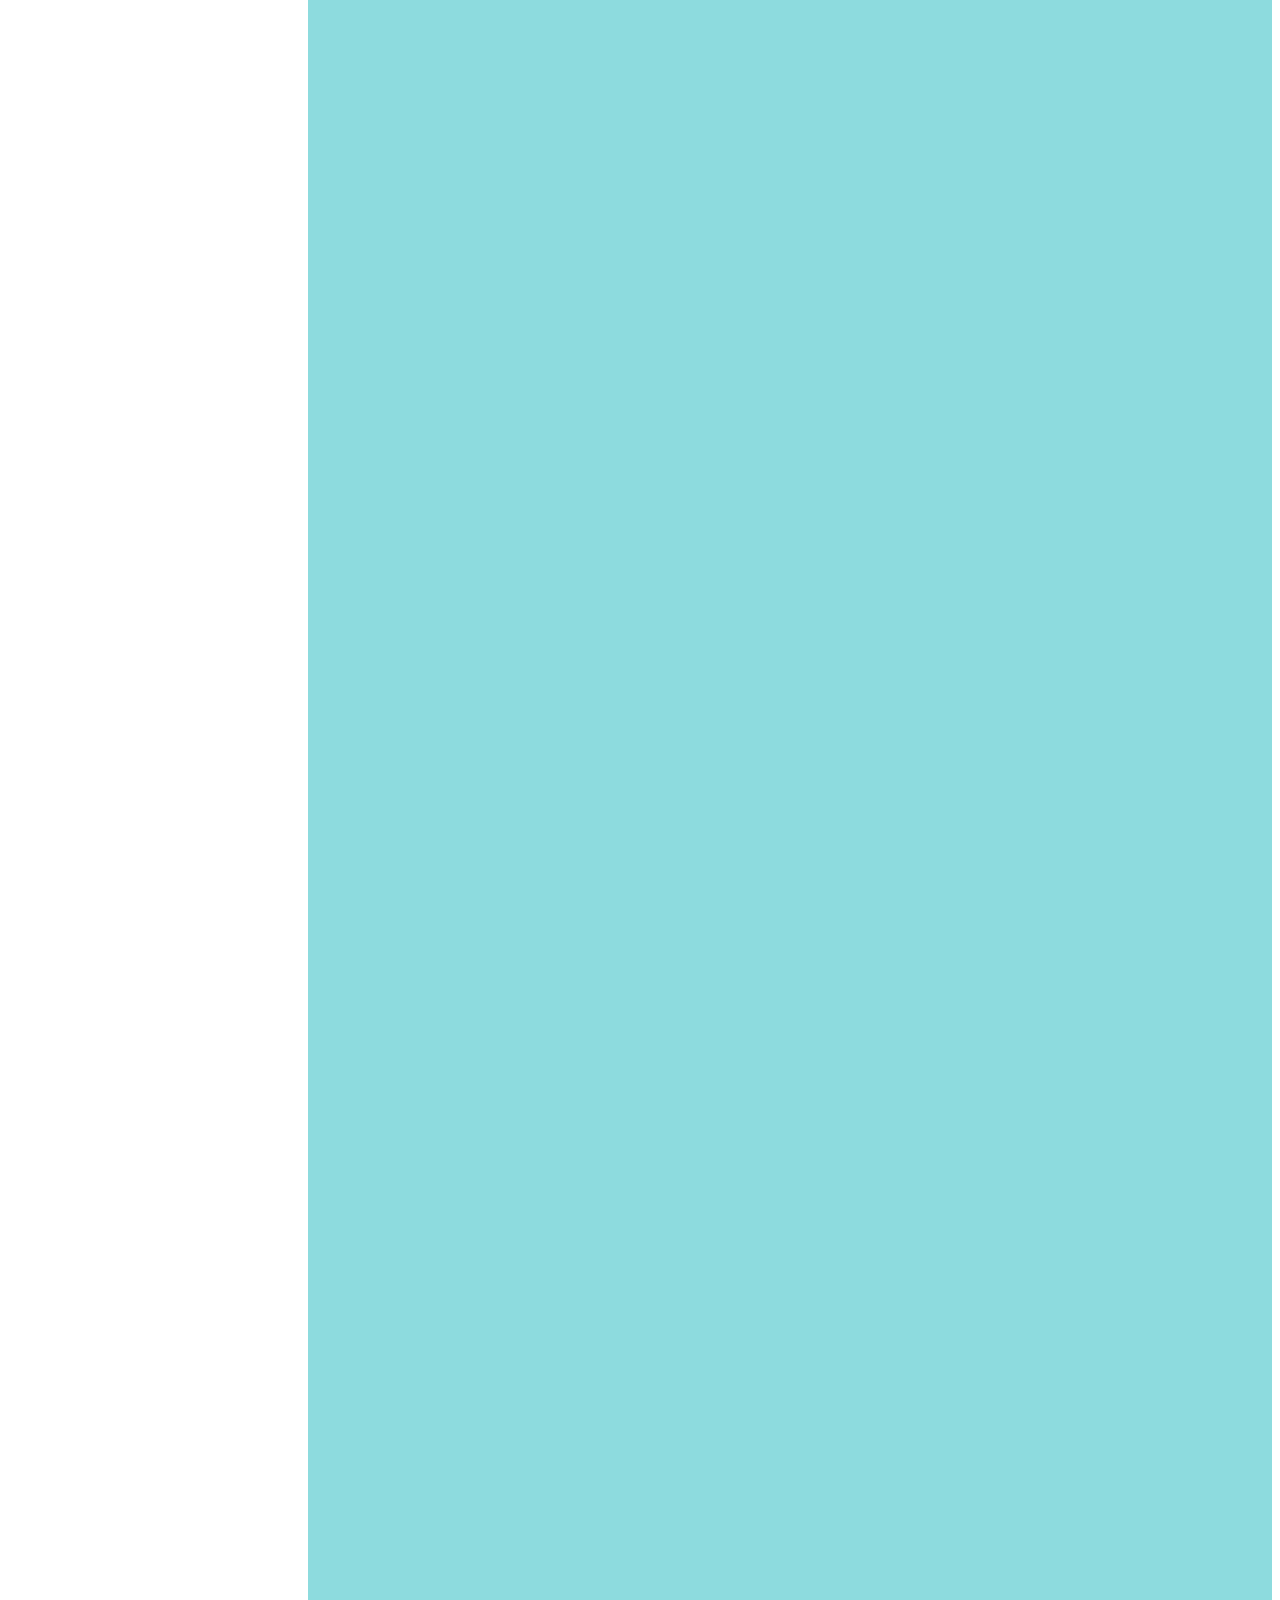
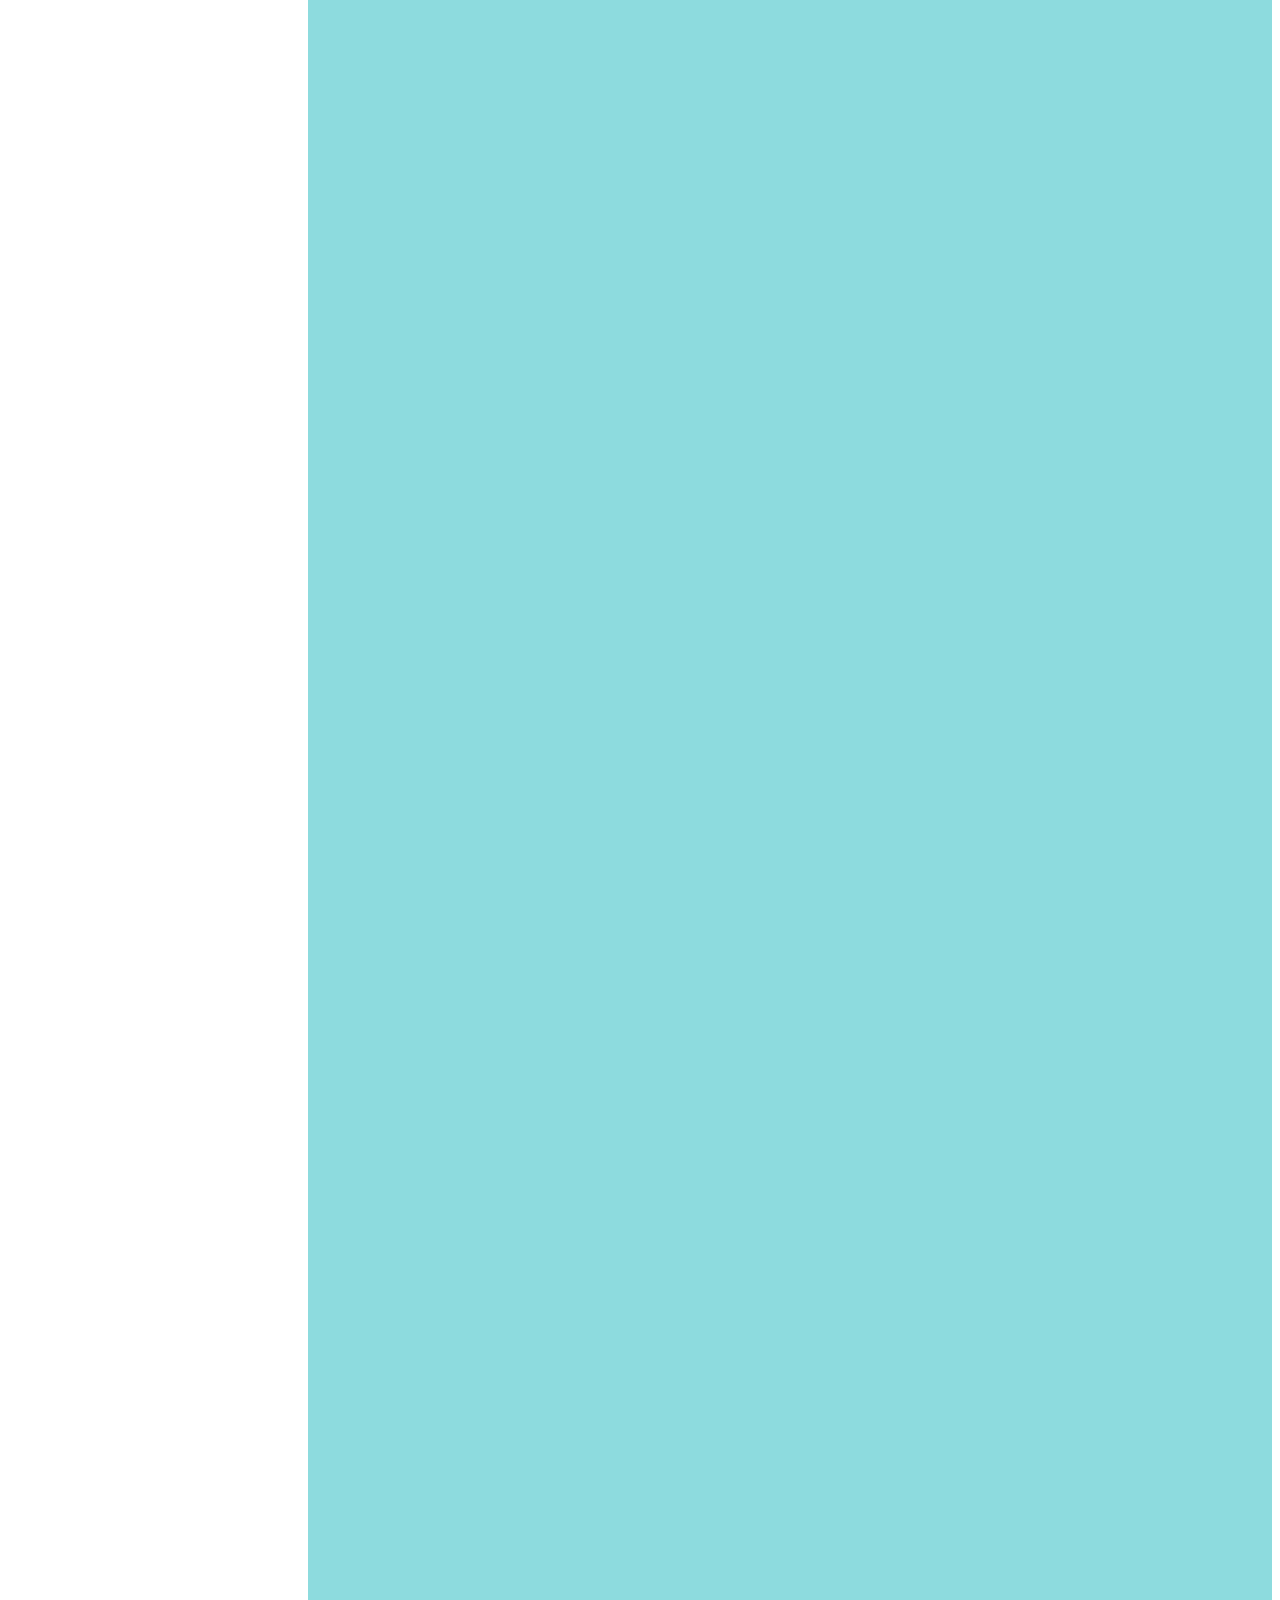
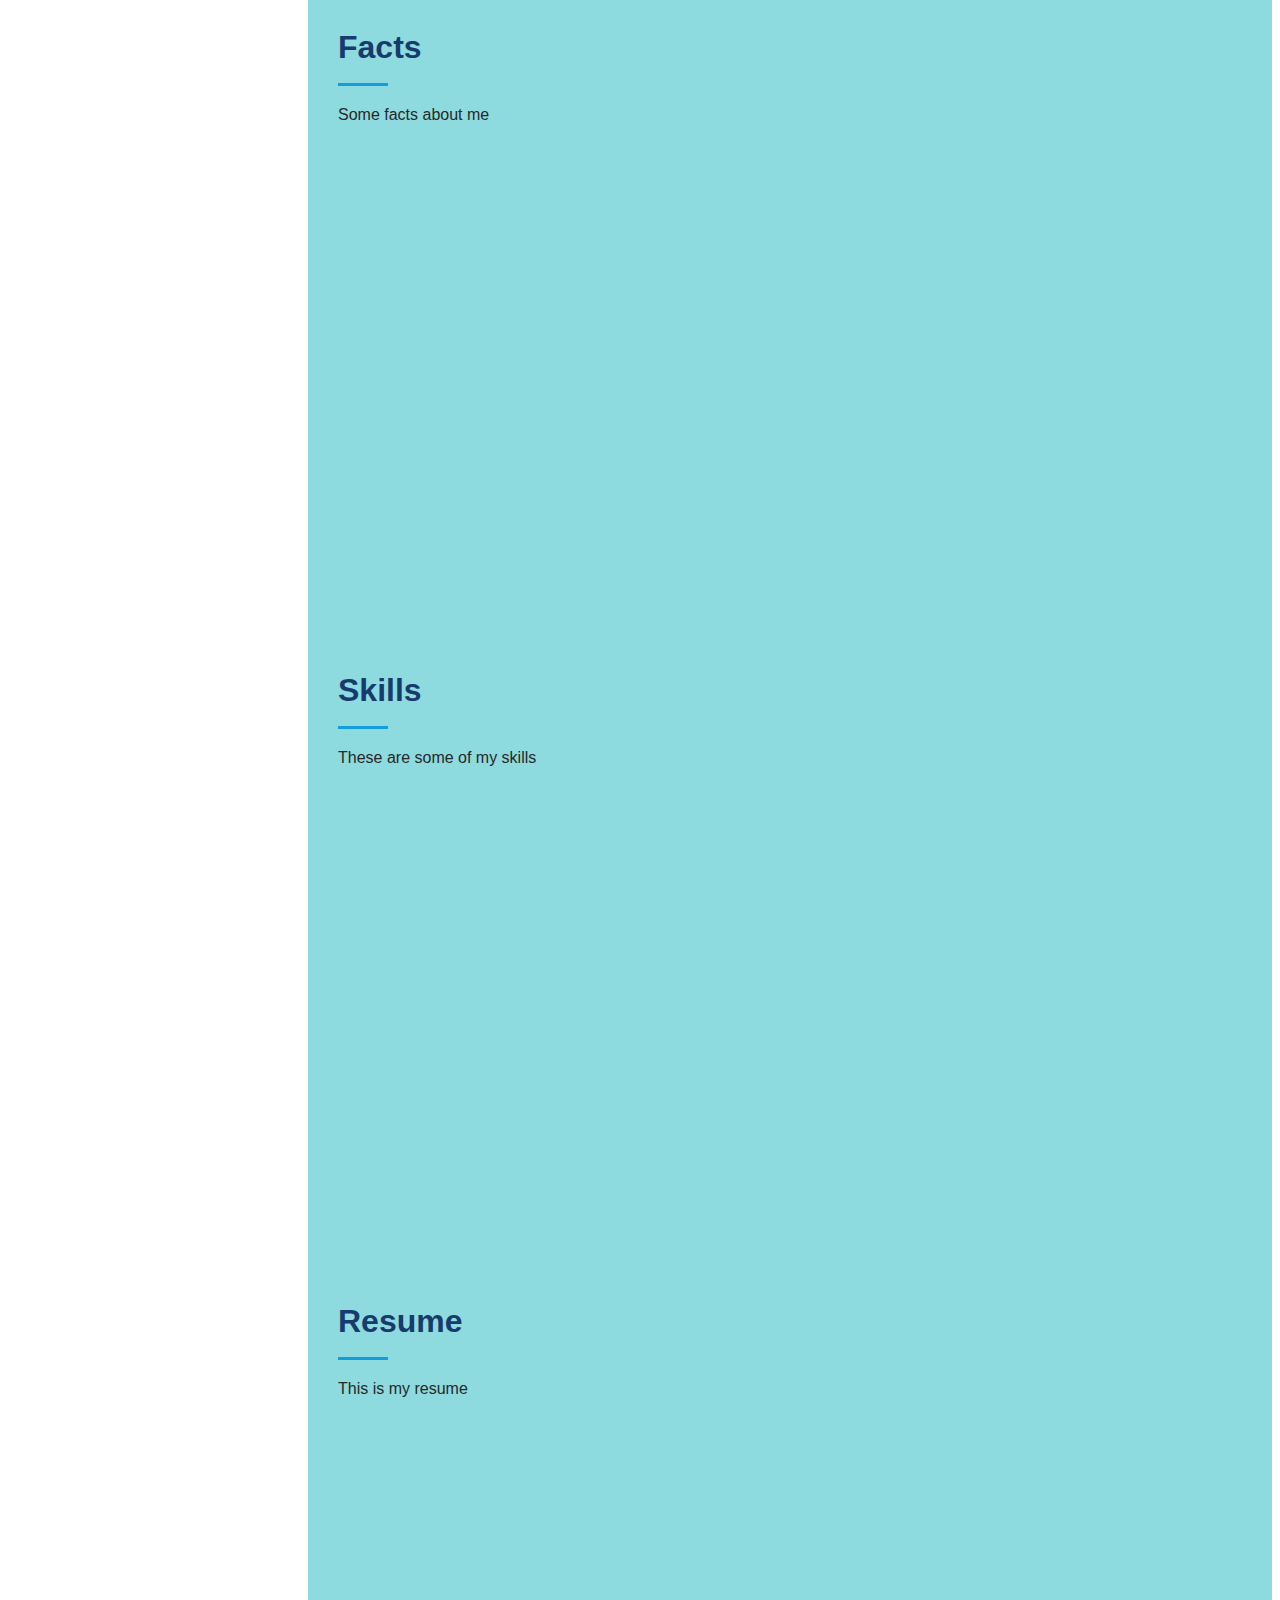
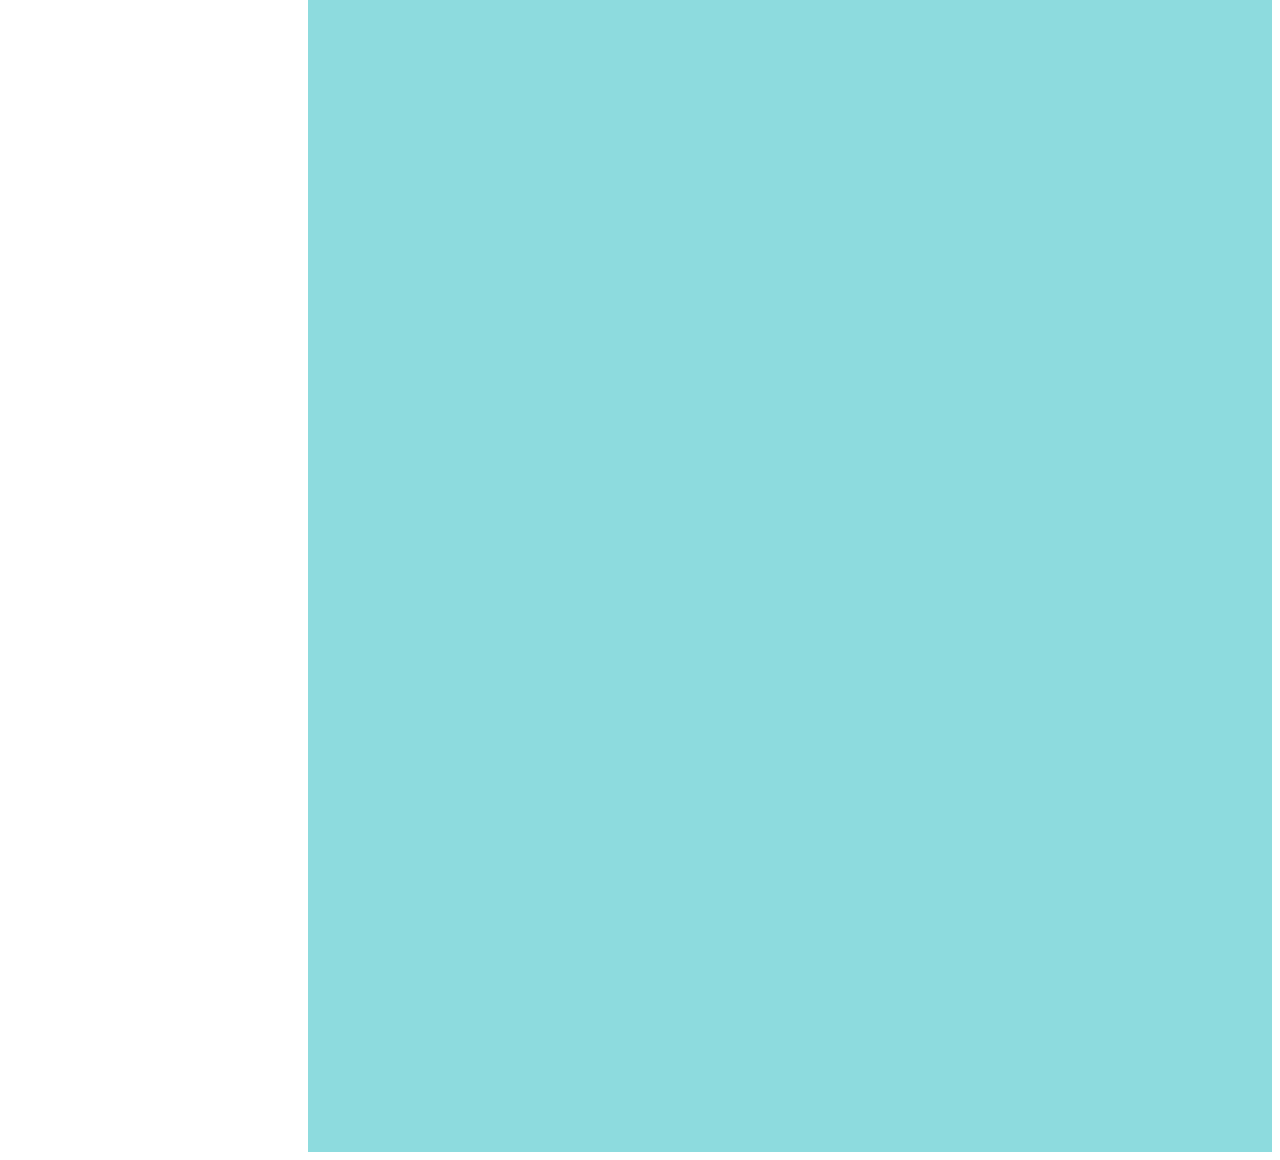
==== commit da06c20f: "Update index.html" ====
--- a/index.html
+++ b/index.html
@@ -87,7 +87,7 @@
 
         <div class="row">
           <div class="col-lg-4" data-aos="fade-right">
-            <img src="assets/img/profile-img.jpg" class="img-fluid" alt="">
+            <img src="profile-img.jpg" class="img-fluid" alt="">
           </div>
           <div class="col-lg-8 pt-4 pt-lg-0 content" data-aos="fade-left">
             <h3>Business student &amp; Web Developer.</h3>
@@ -170,7 +170,7 @@
 
         <div class="section-title">
           <h2>Skills</h2>
-          <p>Magnam dolores commodi suscipit. Necessitatibus eius consequatur ex aliquid fuga eum quidem. Sit sint consectetur velit. Quisquam quos quisquam cupiditate. Et nemo qui impedit suscipit alias ea. Quia fugiat sit in iste officiis commodi quidem hic quas.</p>
+          <p>These are some of my skills</p>
         </div>
 
         <div class="row skills-content">
@@ -249,7 +249,7 @@
               <p><em>Innovative and deadline-driven Graphic Designer with 3+ years of experience designing and developing user-centered digital/print marketing material from initial concept to final, polished deliverable.</em></p>
               <ul>
                 <li>Lahore, PK</li>
-                <li>rajeelaliedu</li>
+                <li>rajeelaliedu@gmail.com</li>
 					 <li> <a href="https://sites.google.com/view/rajeel-ali/home">  My Website</a></li>
               </ul>
             </div>
@@ -266,7 +266,7 @@
               <h4>Intermediate in Pre-Engineerings Engineering</h4>
               <h5>2020 – 2022</h5>
               <p><em>Punjab group of colleges -PGC , Lahore, PK</em></p>
-              <p>It's college education or highschool if u r american</p>
+              <p>It's college education or high school if u r American </p>
             </div>
           </div>
 			  
@@ -278,15 +278,15 @@
               <p><em>Lahore, PK </em></p>
               <ul>
                 <li>Delegate tasks to the 15 members of the exam team and provide counsel on all aspects of the project. </li>
-                <li>Supervise the test of candidates and deligate with their family and friends</li>
-                <li>Oversee the efficient use of time and handel the logistic of clock room</li>
+                <li>Supervise the test of candidates and delegate with their family and friends</li>
+                <li>Oversee the efficient use of time and handle the logistics of the cloakroom</li>
               </ul>
             </div>
             <div class="resume-item">
               <h4>Virtual Assistant at Primo consultants </h4>
               <h5>2021 - 2023</h5>
               <ul>
-                <li>Developed numerous marketing programs (logos, brochures,infographics, presentations, and advertisements).</li>
+                <li>Developed numerous marketing programs (logos, brochures, infographics, presentations, and advertisements).</li>
                 <li>Managed up to 5 projects or tasks at a given time while under pressure</li>
                 <li>Recommended and consulted with clients on the most appropriate AMZ FBA</li>
               </ul>
@@ -318,15 +318,15 @@
   <a href="#" class="back-to-top d-flex align-items-center justify-content-center"><i class="bi bi-arrow-up-short"></i></a>
 
   <!-- Vendor JS Files -->
-  <script src="assets/vendor/purecounter/purecounter_vanilla.js"></script>
-  <script src="assets/vendor/aos/aos.js"></script>
-  <script src="assets/vendor/bootstrap/js/bootstrap.bundle.min.js"></script>
-  <script src="assets/vendor/glightbox/js/glightbox.min.js"></script>
-  <script src="assets/vendor/isotope-layout/isotope.pkgd.min.js"></script>
-  <script src="assets/vendor/swiper/swiper-bundle.min.js"></script>
-  <script src="assets/vendor/typed.js/typed.umd.js"></script>
-  <script src="assets/vendor/waypoints/noframework.waypoints.js"></script>
-  <script src="assets/vendor/php-email-form/validate.js"></script>
+  <script src="purecounter_vanilla.js"></script>
+  <script src="aos.js"></script>
+  <script src="bootstrap.bundle.min.js"></script>
+  <script src="glightbox.min.js"></script>
+  <script src="isotope.pkgd.min.js"></script>
+  <script src="swiper-bundle.min.js"></script>
+  <script src="typed.umd.js"></script>
+  <script src="noframework.waypoints.js"></script>
+  <script src="validate.js"></script>
 
   <!-- Template Main JS File -->
   <script src="main.js"></script>
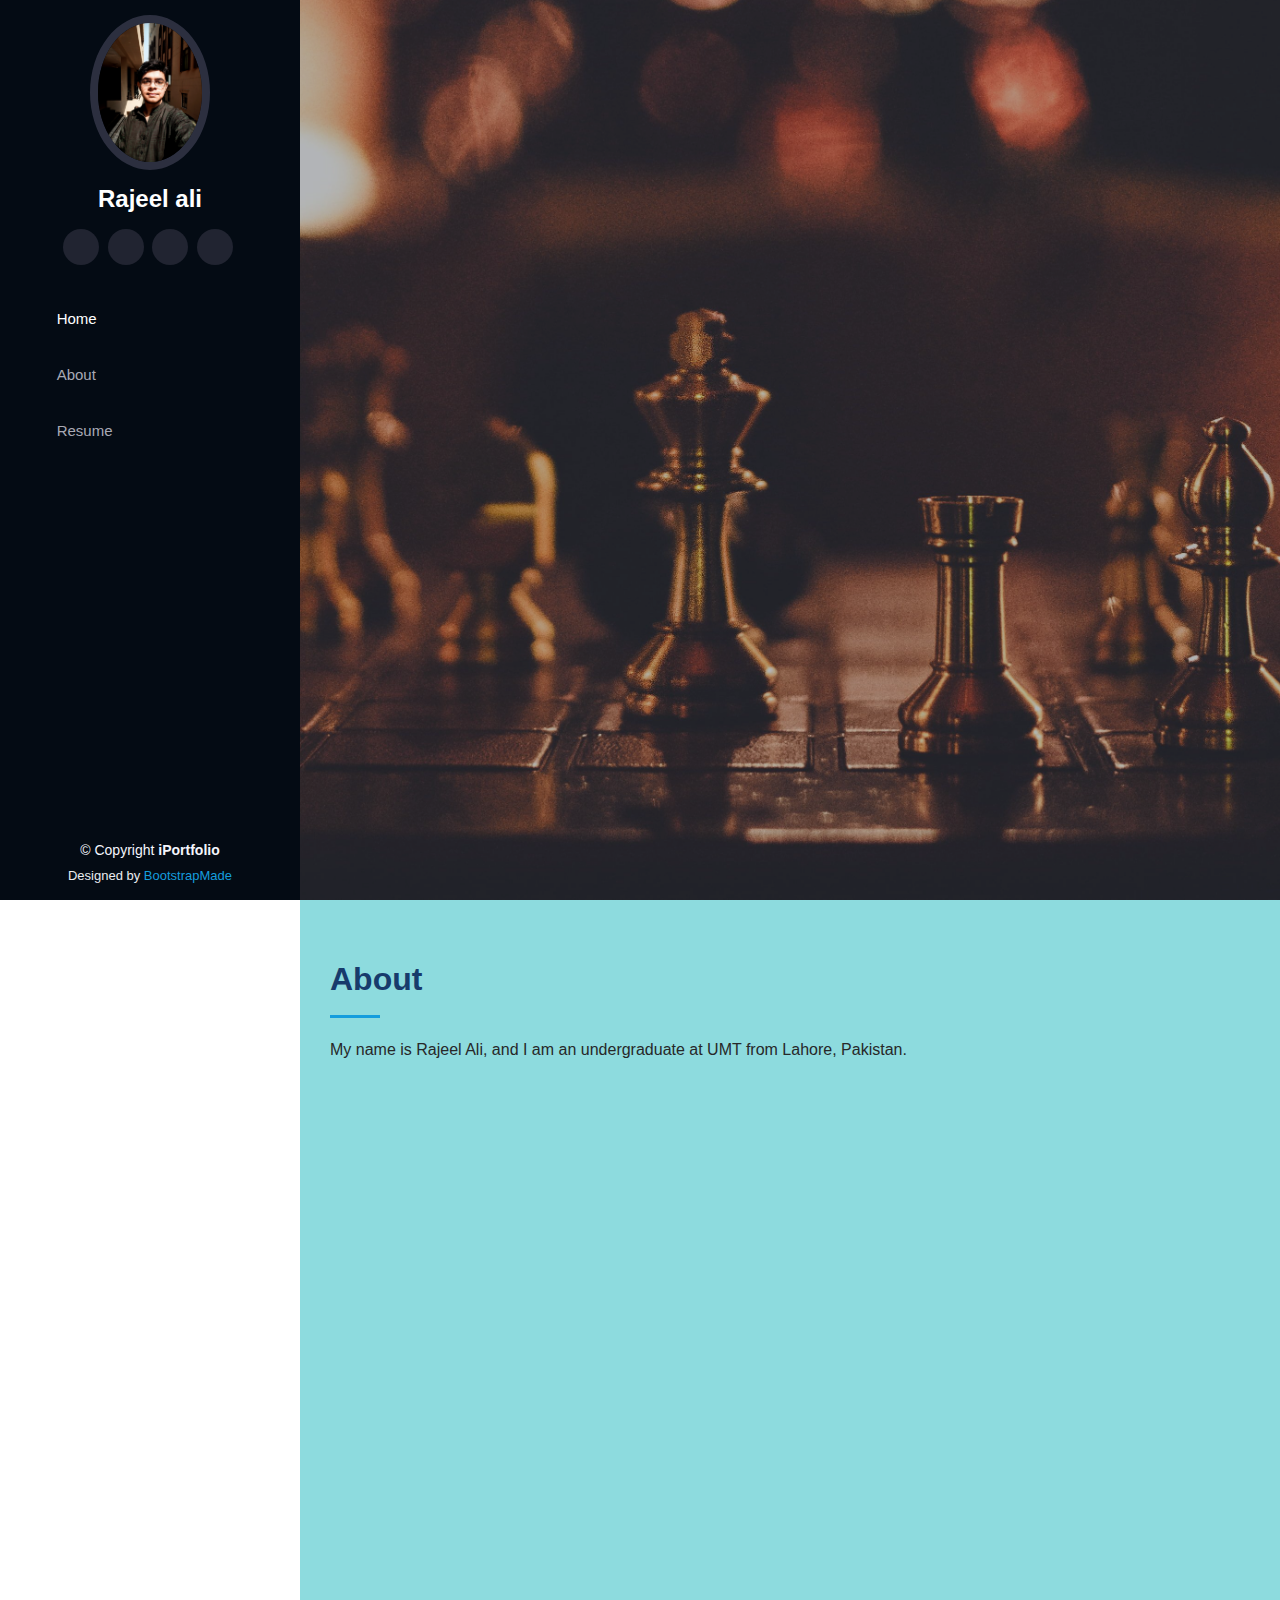
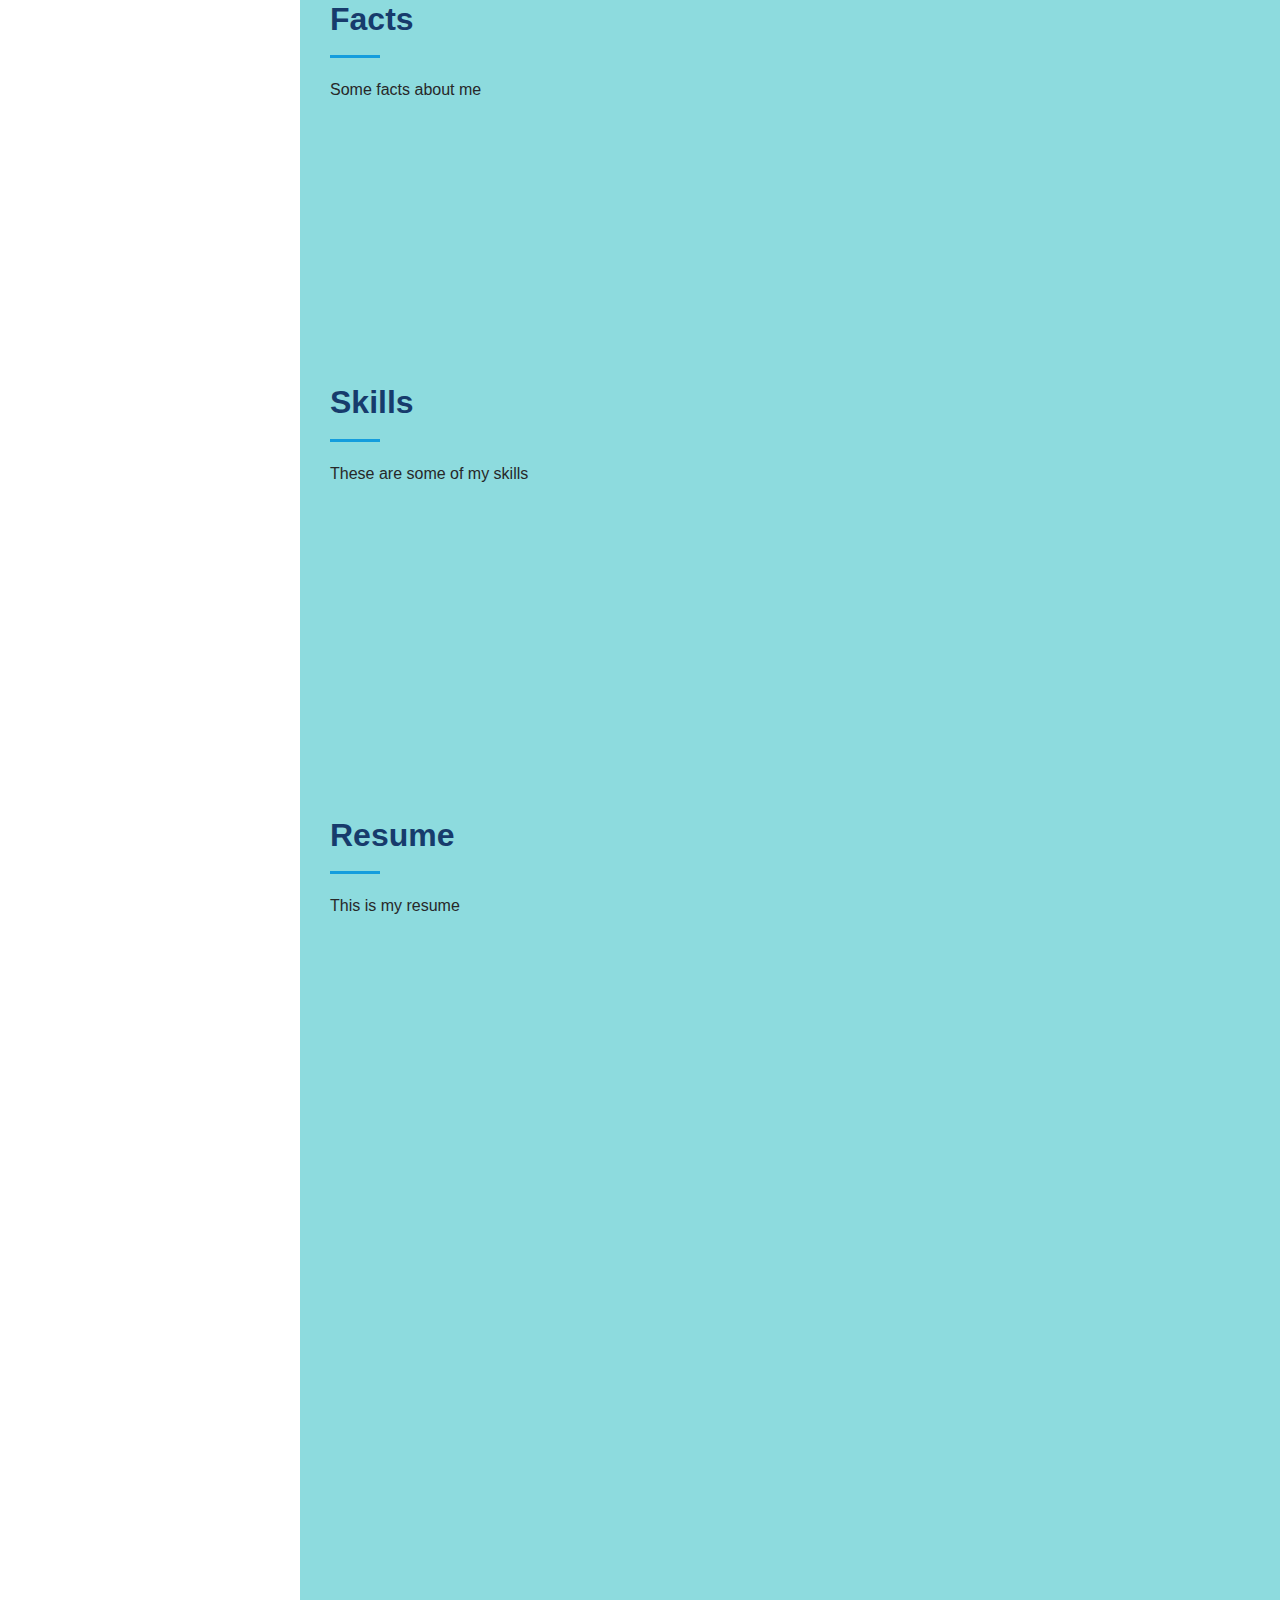
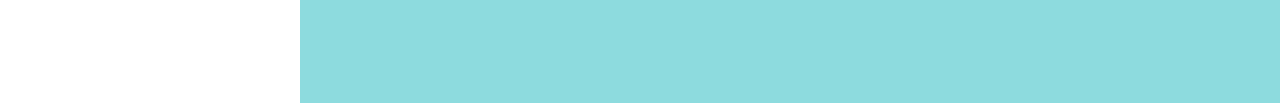
==== commit 4adf6e09: "Update index.html" ====
--- a/index.html
+++ b/index.html
@@ -97,7 +97,7 @@
             <div class="row">
               <div class="col-lg-6">
                 <ul>
-                  <li><i class="bi bi-chevron-right"></i> <strong>Birthday:</strong> <span>2 feburary 2004</span></li>
+                  <li><i class="bi bi-chevron-right"></i> <strong>Birthday:</strong> <span>2 February 2004</span></li>
                   <li><i class="bi bi-chevron-right"></i> <strong>Website:</strong> <span><a href="https://sites.google.com/view/rajeel-ali/home">  My Website</a></span></li>
                   <li><i class="bi bi-chevron-right"></i> <strong>Phone:</strong> <span> Redacted</span></li>
                   <li><i class="bi bi-chevron-right"></i> <strong>City:</strong> <span>Lahore, Pakistan</span></li>
@@ -327,7 +327,7 @@
   <script src="typed.umd.js"></script>
   <script src="noframework.waypoints.js"></script>
   <script src="validate.js"></script>
-
+  <script src="isotope.pkgd.js"></script>
   <!-- Template Main JS File -->
   <script src="main.js"></script>
 
